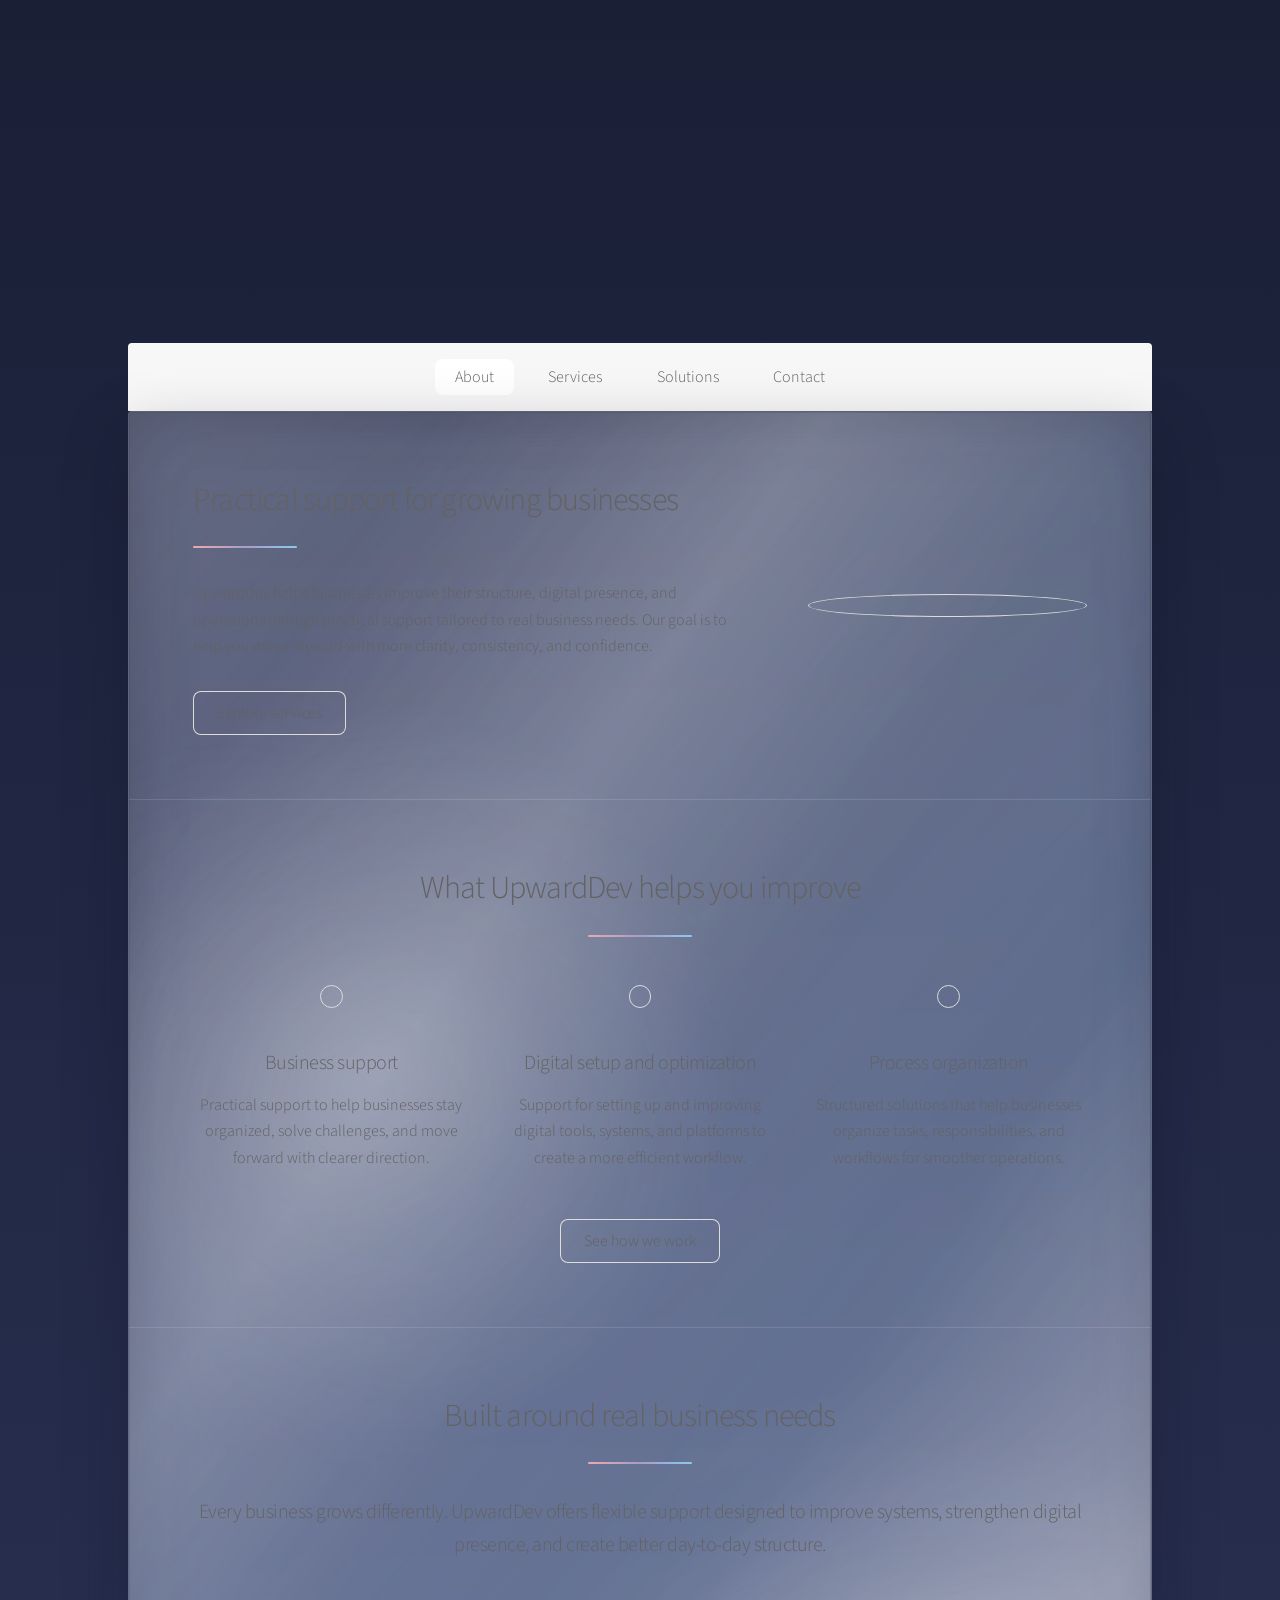
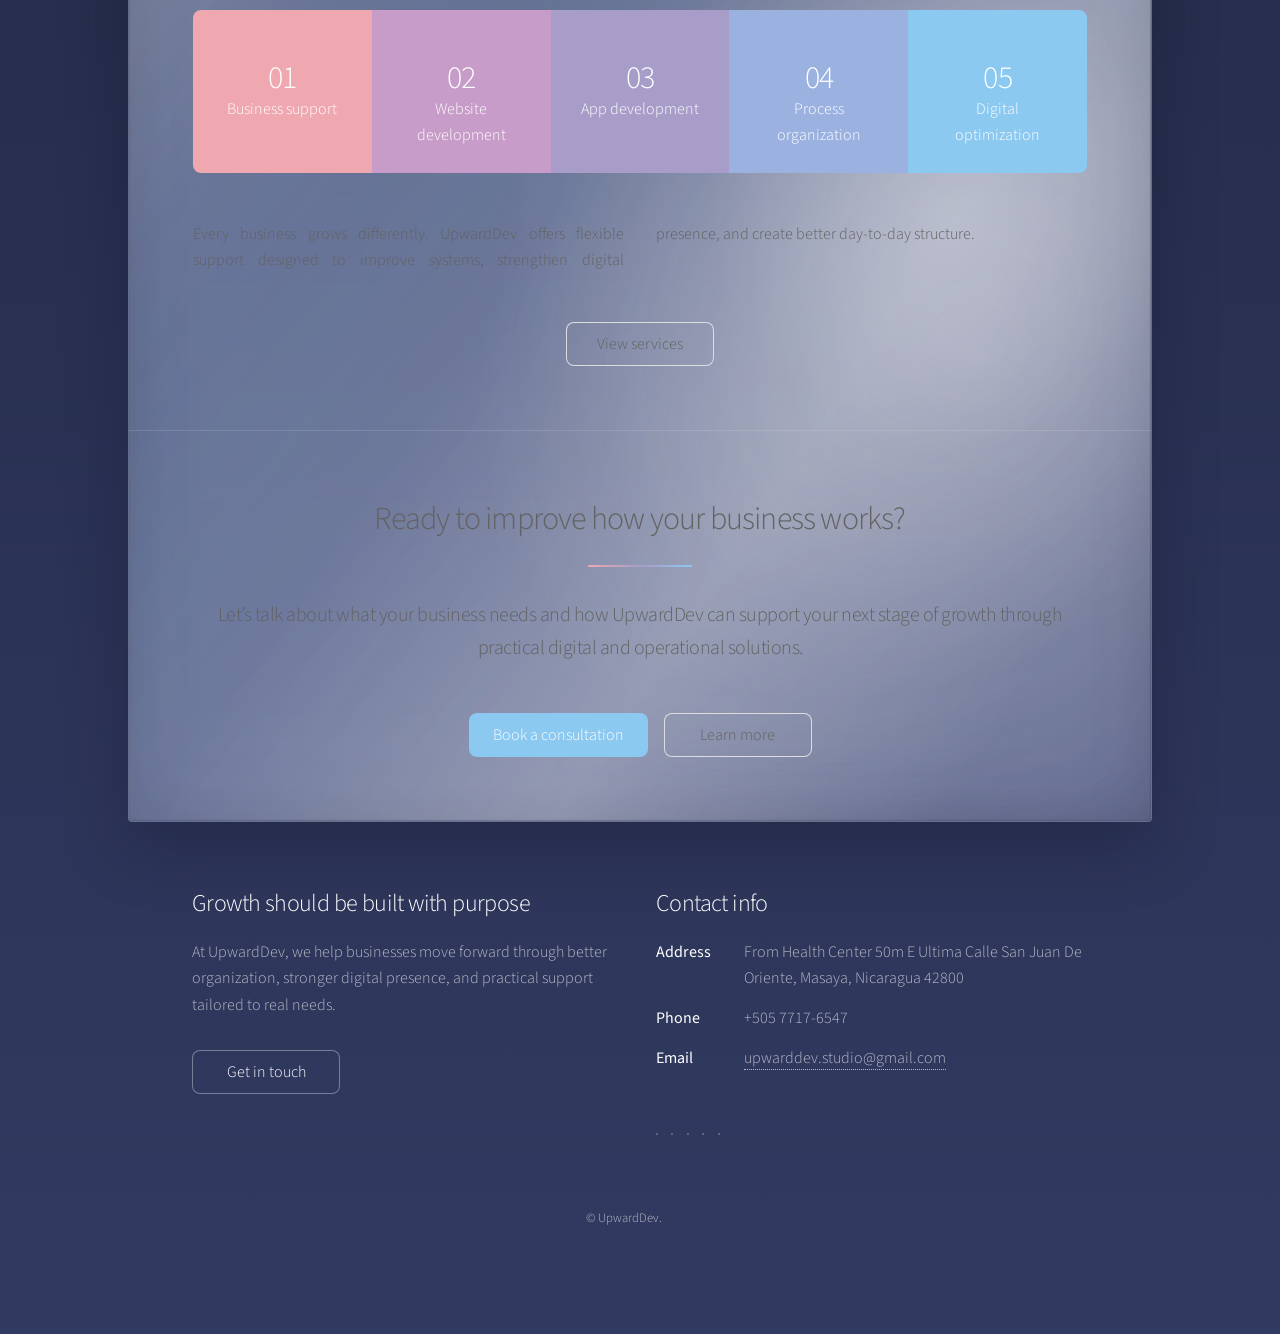
==== index.html @ f1533370 "Text content box" ====
<!DOCTYPE HTML>
<!--
	Stellar by HTML5 UP
	html5up.net | @ajlkn
	Free for personal and commercial use under the CCA 3.0 license (html5up.net/license)
-->
<html>
	<head>
		<title>UpwardDev</title>
		<meta charset="utf-8" />
		<meta name="viewport" content="width=device-width, initial-scale=1, user-scalable=no" />
		<link rel="preconnect" href="https://fonts.googleapis.com" />
		<link rel="preconnect" href="https://fonts.gstatic.com" crossorigin />
		<link href="https://fonts.googleapis.com/css2?family=Montserrat:wght@400;700&display=swap" rel="stylesheet" />
		<link rel="stylesheet" href="assets/css/main.css" />
		<noscript><link rel="stylesheet" href="assets/css/noscript.css" /></noscript>
	</head>
	<body class="is-preload">

		<!-- Wrapper -->
			<div id="wrapper">

				<!-- Header -->
					<header id="header" class="alt">
						<span class="logo"><img src="images/UpwardDev SVG.svg" alt="UpwardDev" /></span>
						<h1>UpwardDev</h1>
						<p>The way a business grows matters just as much as the growth itself</p>
					</header>

				<!-- Nav -->
					<nav id="nav">
						<ul>
							<li><a href="#intro" class="active">About</a></li>
							<li><a href="#first">Services</a></li>
							<li><a href="#second">Solutions</a></li>
							<li><a href="#cta">Contact</a></li>
						</ul>
					</nav>

				<!-- Main -->
					<div id="main">

						<!-- Introduction -->
							<section id="intro" class="main">
								<div class="spotlight">
									<div class="content">
										<header class="major">
											<h2>Practical support for growing businesses</h2>
										</header>
										<p>UpwardDev helps businesses improve their structure, digital presence, and operations through practical support tailored to real business needs. Our goal is to help you move forward with more clarity, consistency, and confidence.</p>
										<ul class="actions">
											<li><a href="generic.html" class="button">Explore services</a></li>
										</ul>
									</div>
									<span class="image"><img src="images/pic01.jpg" alt="" /></span>
								</div>
							</section>

						<!-- First Section -->
							<section id="first" class="main special">
								<header class="major">
									<h2>What UpwardDev helps you improve</h2>
								</header>
								<ul class="features">
									<li>
										<span class="icon solid major style1 fa-code"></span>
										<h3>Business support</h3>
										<p>Practical support to help businesses stay organized, solve challenges, and move forward with clearer direction.</p>
									</li>
									<li>
										<span class="icon major style3 fa-copy"></span>
										<h3>Digital setup and optimization</h3>
										<p>Support for setting up and improving digital tools, systems, and platforms to create a more efficient workflow.</p>
									</li>
									<li>
										<span class="icon major style5 fa-gem"></span>
										<h3>Process organization</h3>
										<p>Structured solutions that help businesses organize tasks, responsibilities, and workflows for smoother operations.</p>
									</li>
								</ul>
								<footer class="major">
									<ul class="actions special">
										<li><a href="generic.html" class="button">See how we work</a></li>
									</ul>
								</footer>
							</section>

						<!-- Second Section -->
							<section id="second" class="main special">
								<header class="major">
									<h2>Built around real business needs</h2>
									<p>Every business grows differently. UpwardDev offers flexible support designed to improve systems, strengthen digital presence, and create better day-to-day structure.</p>
								</header>
								<ul class="statistics">
									<li class="style1">
										<span class="icon solid fa-code-branch"></span>
										<strong>01</strong> Business support
									</li>
									<li class="style2">
										<span class="icon fa-folder-open"></span>
										<strong>02</strong> Website development
									</li>
									<li class="style3">
										<span class="icon solid fa-signal"></span>
										<strong>03</strong> App development
									</li>
									<li class="style4">
										<span class="icon solid fa-laptop"></span>
										<strong>04</strong> Process organization
									</li>
									<li class="style5">
										<span class="icon fa-gem"></span>
										<strong>05</strong> Digital optimization
									</li>
								</ul>
								<p class="content">Every business grows differently. UpwardDev offers flexible support designed to improve systems, strengthen digital presence, and create better day-to-day structure.</p>
								<footer class="major">
									<ul class="actions special">
										<li><a href="generic.html" class="button">View services</a></li>
									</ul>
								</footer>
							</section>

						<!-- Get Started -->
							<section id="cta" class="main special">
								<header class="major">
									<h2>Ready to improve how your business works?</h2>
									<p>Let&rsquo;s talk about what your business needs and how UpwardDev can support your next stage of growth through practical digital and operational solutions.</p>
								</header>
								<footer class="major">
									<ul class="actions special">
										<li><a href="generic.html" class="button primary">Book a consultation</a></li>
										<li><a href="generic.html" class="button">Learn more</a></li>
									</ul>
								</footer>
							</section>

					</div>

				<!-- Footer -->
					<footer id="footer">
						<section>
							<h2>Growth should be built with purpose</h2>
							<p>At UpwardDev, we help businesses move forward through better organization, stronger digital presence, and practical support tailored to real needs.</p>
							<ul class="actions">
								<li><a href="generic.html" class="button">Get in touch</a></li>
							</ul>
						</section>
						<section>
							<h2>Contact info</h2>
							<dl class="alt">
								<dt>Address</dt>
								<dd>From Health Center 50m E Ultima Calle San Juan De Oriente, Masaya, Nicaragua 42800</dd>
								<dt>Phone</dt>
								<dd>+505 7717-6547</dd>
								<dt>Email</dt>
								<dd><a href="mailto:upwarddev.studio@gmail.com">upwarddev.studio@gmail.com</a></dd>
							</dl>
							<ul class="icons">
								<li><a href="#" class="icon brands fa-twitter alt"><span class="label">Twitter</span></a></li>
								<li><a href="https://www.facebook.com/profile.php?id=61580762204802" class="icon brands fa-facebook-f alt"><span class="label">Facebook</span></a></li>
								<li><a href="#" class="icon brands fa-instagram alt"><span class="label">Instagram</span></a></li>
								<li><a href="#" class="icon brands fa-github alt"><span class="label">GitHub</span></a></li>
								<li><a href="#" class="icon brands fa-dribbble alt"><span class="label">Dribbble</span></a></li>
							</ul>
						</section>
						<p class="copyright">&copy; UpwardDev.</p>
					</footer>

			</div>

		<!-- Scripts -->
			<script src="assets/js/jquery.min.js"></script>
			<script src="assets/js/jquery.scrollex.min.js"></script>
			<script src="assets/js/jquery.scrolly.min.js"></script>
			<script src="assets/js/browser.min.js"></script>
			<script src="assets/js/breakpoints.min.js"></script>
			<script src="assets/js/util.js"></script>
			<script src="assets/js/main.js"></script>

	</body>
</html>
---- assets/css/main.css ----
@import url(fontawesome-all.min.css);
@import 'https://fonts.googleapis.com/css?family=Source+Sans+Pro:300,400';

/*
	Stellar by HTML5 UP
	html5up.net | @ajlkn
	Free for personal and commercial use under the CCA 3.0 license (html5up.net/license)
*/

html, body, div, span, applet, object,
iframe, h1, h2, h3, h4, h5, h6, p, blockquote,
pre, a, abbr, acronym, address, big, cite,
code, del, dfn, em, img, ins, kbd, q, s, samp,
small, strike, strong, sub, sup, tt, var, b,
u, i, center, dl, dt, dd, ol, ul, li, fieldset,
form, label, legend, table, caption, tbody,
tfoot, thead, tr, th, td, article, aside,
canvas, details, embed, figure, figcaption,
footer, header, hgroup, menu, nav, output, ruby,
section, summary, time, mark, audio, video {
	margin: 0;
	padding: 0;
	border: 0;
	font-size: 100%;
	font: inherit;
	vertical-align: baseline;}

article, aside, details, figcaption, figure,
footer, header, hgroup, menu, nav, section {
	display: block;}

body {
	line-height: 1;
}

ol, ul {
	list-style: none;
}

blockquote, q {
	quotes: none;
}

	blockquote:before, blockquote:after, q:before, q:after {
		content: '';
		content: none;
	}

table {
	border-collapse: collapse;
	border-spacing: 0;
}

body {
	-webkit-text-size-adjust: none;
}

mark {
	background-color: transparent;
	color: inherit;
}

input::-moz-focus-inner {
	border: 0;
	padding: 0;
}

input, select, textarea {
	-moz-appearance: none;
	-webkit-appearance: none;
	-ms-appearance: none;
	appearance: none;
}

/* Basic */

	@-ms-viewport {
		width: device-width;
	}

	body {
		-ms-overflow-style: scrollbar;
	}

	@media screen and (max-width: 480px) {

		html, body {
			min-width: 320px;
		}

	}

	html {
		box-sizing: border-box;
	}

	*, *:before, *:after {
		box-sizing: inherit;
	}

	body {
		background-color: #1A1F36;
		background-image: url("images/overlay.png"), -moz-linear-gradient(180deg, #1A1F36 0%, #313a61 100%);
		background-image: url("images/overlay.png"), -webkit-linear-gradient(180deg, #1A1F36 0%, #313a61 100%);
		background-image: url("images/overlay.png"), -ms-linear-gradient(180deg, #1A1F36 0%, #313a61 100%);
		background-image: url("images/overlay.png"), linear-gradient(180deg, #1A1F36 0%, #313a61 100%);
	}

		body.is-preload *, body.is-preload *:before, body.is-preload *:after {
			-moz-animation: none !important;
			-webkit-animation: none !important;
			-ms-animation: none !important;
			animation: none !important;
			-moz-transition: none !important;
			-webkit-transition: none !important;
			-ms-transition: none !important;
			transition: none !important;
		}

/* Type */

	body {
		background-color: #1A1F36;
		color: rgba(255, 255, 255, 0.65);
	}

	body, input, select, textarea {
		font-family: "Source Sans Pro", Helvetica, sans-serif;
		font-size: 17pt;
		font-weight: 300;
		line-height: 1.65;
	}

		@media screen and (max-width: 1680px) {

			body, input, select, textarea {
				font-size: 14pt;
			}

		}

		@media screen and (max-width: 1280px) {

			body, input, select, textarea {
				font-size: 12pt;
			}

		}

		@media screen and (max-width: 360px) {

			body, input, select, textarea {
				font-size: 11pt;
			}

		}

	a {
		-moz-transition: color 0.2s ease, border-bottom 0.2s ease;
		-webkit-transition: color 0.2s ease, border-bottom 0.2s ease;
		-ms-transition: color 0.2s ease, border-bottom 0.2s ease;
		transition: color 0.2s ease, border-bottom 0.2s ease;
		text-decoration: none;
		border-bottom: dotted 1px;
		color: inherit;
	}

		a:hover {
			border-bottom-color: transparent;
		}

	strong, b {
		font-weight: 400;
	}

	em, i {
		font-style: italic;
	}

	p {
		margin: 0 0 2em 0;
	}

		p.content {
			-moz-columns: 20em 2;
			-webkit-columns: 20em 2;
			-ms-columns: 20em 2;
			columns: 20em 2;
			-moz-column-gap: 2em;
			-webkit-column-gap: 2em;
			-ms-column-gap: 2em;
			column-gap: 2em;
			text-align: justify;
		}

	h1, h2, h3, h4, h5, h6 {
		font-weight: 300;
		line-height: 1.5;
		margin: 0 0 0.7em 0;
		letter-spacing: -0.025em;
	}

		h1 a, h2 a, h3 a, h4 a, h5 a, h6 a {
			color: inherit;
			text-decoration: none;
		}

	h1 {
		font-size: 2.5em;
		line-height: 1.2;
	}

	h2 {
		font-size: 1.5em;
	}

	h3 {
		font-size: 1.25em;
	}

	h4 {
		font-size: 1.1em;
	}

	h5 {
		font-size: 0.9em;
	}

	h6 {
		font-size: 0.7em;
	}

	@media screen and (max-width: 736px) {

		h1 {
			font-size: 2em;
		}

	}

	sub {
		font-size: 0.8em;
		position: relative;
		top: 0.5em;
	}

	sup {
		font-size: 0.8em;
		position: relative;
		top: -0.5em;
	}

	blockquote {
		border-left: solid 4px;
		font-style: italic;
		margin: 0 0 2em 0;
		padding: 0.5em 0 0.5em 2em;
	}

	code {
		border-radius: 8px;
		border: solid 1px;
		font-family: "Courier New", monospace;
		font-size: 0.9em;
		margin: 0 0.25em;
		padding: 0.25em 0.65em;
	}

	pre {
		-webkit-overflow-scrolling: touch;
		font-family: "Courier New", monospace;
		font-size: 0.9em;
		margin: 0 0 2em 0;
	}

		pre code {
			display: block;
			line-height: 1.75;
			padding: 1em 1.5em;
			overflow-x: auto;
		}

	hr {
		border: 0;
		border-bottom: solid 1px;
		margin: 2em 0;
	}

		hr.major {
			margin: 3em 0;
		}

	.align-left {
		text-align: left;
	}

	.align-center {
		text-align: center;
	}

	.align-right {
		text-align: right;
	}

	input, select, textarea {
		color: #ffffff;
	}

	a:hover {
		color: #ffffff;
	}

	strong, b {
		color: #ffffff;
	}

	h1, h2, h3, h4, h5, h6 {
		color: #ffffff;
	}

	blockquote {
		border-left-color: rgba(255, 255, 255, 0.35);
	}

	code {
		background: rgba(255, 255, 255, 0.075);
		border-color: rgba(255, 255, 255, 0.35);
	}

	hr {
		border-bottom-color: rgba(255, 255, 255, 0.35);
	}

/* Row */

	.row {
		display: flex;
		flex-wrap: wrap;
		box-sizing: border-box;
		align-items: stretch;
	}

		.row > * {
			box-sizing: border-box;
		}

		.row.gtr-uniform > * > :last-child {
			margin-bottom: 0;
		}

		.row.aln-left {
			justify-content: flex-start;
		}

		.row.aln-center {
			justify-content: center;
		}

		.row.aln-right {
			justify-content: flex-end;
		}

		.row.aln-top {
			align-items: flex-start;
		}

		.row.aln-middle {
			align-items: center;
		}

		.row.aln-bottom {
			align-items: flex-end;
		}

		.row > .imp {
			order: -1;
		}

		.row > .col-1 {
			width: 8.33333%;
		}

		.row > .off-1 {
			margin-left: 8.33333%;
		}

		.row > .col-2 {
			width: 16.66667%;
		}

		.row > .off-2 {
			margin-left: 16.66667%;
		}

		.row > .col-3 {
			width: 25%;
		}

		.row > .off-3 {
			margin-left: 25%;
		}

		.row > .col-4 {
			width: 33.33333%;
		}

		.row > .off-4 {
			margin-left: 33.33333%;
		}

		.row > .col-5 {
			width: 41.66667%;
		}

		.row > .off-5 {
			margin-left: 41.66667%;
		}

		.row > .col-6 {
			width: 50%;
		}

		.row > .off-6 {
			margin-left: 50%;
		}

		.row > .col-7 {
			width: 58.33333%;
		}

		.row > .off-7 {
			margin-left: 58.33333%;
		}

		.row > .col-8 {
			width: 66.66667%;
		}

		.row > .off-8 {
			margin-left: 66.66667%;
		}

		.row > .col-9 {
			width: 75%;
		}

		.row > .off-9 {
			margin-left: 75%;
		}

		.row > .col-10 {
			width: 83.33333%;
		}

		.row > .off-10 {
			margin-left: 83.33333%;
		}

		.row > .col-11 {
			width: 91.66667%;
		}

		.row > .off-11 {
			margin-left: 91.66667%;
		}

		.row > .col-12 {
			width: 100%;
		}

		.row > .off-12 {
			margin-left: 100%;
		}

		.row.gtr-0 {
			margin-top: 0;
			margin-left: 0em;
		}

			.row.gtr-0 > * {
				padding: 0 0 0 0em;
			}

			.row.gtr-0.gtr-uniform {
				margin-top: 0em;
			}

				.row.gtr-0.gtr-uniform > * {
					padding-top: 0em;
				}

		.row.gtr-25 {
			margin-top: 0;
			margin-left: -0.375em;
		}

			.row.gtr-25 > * {
				padding: 0 0 0 0.375em;
			}

			.row.gtr-25.gtr-uniform {
				margin-top: -0.375em;
			}

				.row.gtr-25.gtr-uniform > * {
					padding-top: 0.375em;
				}

		.row.gtr-50 {
			margin-top: 0;
			margin-left: -0.75em;
		}

			.row.gtr-50 > * {
				padding: 0 0 0 0.75em;
			}

			.row.gtr-50.gtr-uniform {
				margin-top: -0.75em;
			}

				.row.gtr-50.gtr-uniform > * {
					padding-top: 0.75em;
				}

		.row {
			margin-top: 0;
			margin-left: -1.5em;
		}

			.row > * {
				padding: 0 0 0 1.5em;
			}

			.row.gtr-uniform {
				margin-top: -1.5em;
			}

				.row.gtr-uniform > * {
					padding-top: 1.5em;
				}

		.row.gtr-150 {
			margin-top: 0;
			margin-left: -2.25em;
		}

			.row.gtr-150 > * {
				padding: 0 0 0 2.25em;
			}

			.row.gtr-150.gtr-uniform {
				margin-top: -2.25em;
			}

				.row.gtr-150.gtr-uniform > * {
					padding-top: 2.25em;
				}

		.row.gtr-200 {
			margin-top: 0;
			margin-left: -3em;
		}

			.row.gtr-200 > * {
				padding: 0 0 0 3em;
			}

			.row.gtr-200.gtr-uniform {
				margin-top: -3em;
			}

				.row.gtr-200.gtr-uniform > * {
					padding-top: 3em;
				}

		@media screen and (max-width: 1680px) {

			.row {
				display: flex;
				flex-wrap: wrap;
				box-sizing: border-box;
				align-items: stretch;
			}

				.row > * {
					box-sizing: border-box;
				}

				.row.gtr-uniform > * > :last-child {
					margin-bottom: 0;
				}

				.row.aln-left {
					justify-content: flex-start;
				}

				.row.aln-center {
					justify-content: center;
				}

				.row.aln-right {
					justify-content: flex-end;
				}

				.row.aln-top {
					align-items: flex-start;
				}

				.row.aln-middle {
					align-items: center;
				}

				.row.aln-bottom {
					align-items: flex-end;
				}

				.row > .imp-xlarge {
					order: -1;
				}

				.row > .col-1-xlarge {
					width: 8.33333%;
				}

				.row > .off-1-xlarge {
					margin-left: 8.33333%;
				}

				.row > .col-2-xlarge {
					width: 16.66667%;
				}

				.row > .off-2-xlarge {
					margin-left: 16.66667%;
				}

				.row > .col-3-xlarge {
					width: 25%;
				}

				.row > .off-3-xlarge {
					margin-left: 25%;
				}

				.row > .col-4-xlarge {
					width: 33.33333%;
				}

				.row > .off-4-xlarge {
					margin-left: 33.33333%;
				}

				.row > .col-5-xlarge {
					width: 41.66667%;
				}

				.row > .off-5-xlarge {
					margin-left: 41.66667%;
				}

				.row > .col-6-xlarge {
					width: 50%;
				}

				.row > .off-6-xlarge {
					margin-left: 50%;
				}

				.row > .col-7-xlarge {
					width: 58.33333%;
				}

				.row > .off-7-xlarge {
					margin-left: 58.33333%;
				}

				.row > .col-8-xlarge {
					width: 66.66667%;
				}

				.row > .off-8-xlarge {
					margin-left: 66.66667%;
				}

				.row > .col-9-xlarge {
					width: 75%;
				}

				.row > .off-9-xlarge {
					margin-left: 75%;
				}

				.row > .col-10-xlarge {
					width: 83.33333%;
				}

				.row > .off-10-xlarge {
					margin-left: 83.33333%;
				}

				.row > .col-11-xlarge {
					width: 91.66667%;
				}

				.row > .off-11-xlarge {
					margin-left: 91.66667%;
				}

				.row > .col-12-xlarge {
					width: 100%;
				}

				.row > .off-12-xlarge {
					margin-left: 100%;
				}

				.row.gtr-0 {
					margin-top: 0;
					margin-left: 0em;
				}

					.row.gtr-0 > * {
						padding: 0 0 0 0em;
					}

					.row.gtr-0.gtr-uniform {
						margin-top: 0em;
					}

						.row.gtr-0.gtr-uniform > * {
							padding-top: 0em;
						}

				.row.gtr-25 {
					margin-top: 0;
					margin-left: -0.375em;
				}

					.row.gtr-25 > * {
						padding: 0 0 0 0.375em;
					}

					.row.gtr-25.gtr-uniform {
						margin-top: -0.375em;
					}

						.row.gtr-25.gtr-uniform > * {
							padding-top: 0.375em;
						}

				.row.gtr-50 {
					margin-top: 0;
					margin-left: -0.75em;
				}

					.row.gtr-50 > * {
						padding: 0 0 0 0.75em;
					}

					.row.gtr-50.gtr-uniform {
						margin-top: -0.75em;
					}

						.row.gtr-50.gtr-uniform > * {
							padding-top: 0.75em;
						}

				.row {
					margin-top: 0;
					margin-left: -1.5em;
				}

					.row > * {
						padding: 0 0 0 1.5em;
					}

					.row.gtr-uniform {
						margin-top: -1.5em;
					}

						.row.gtr-uniform > * {
							padding-top: 1.5em;
						}

				.row.gtr-150 {
					margin-top: 0;
					margin-left: -2.25em;
				}

					.row.gtr-150 > * {
						padding: 0 0 0 2.25em;
					}

					.row.gtr-150.gtr-uniform {
						margin-top: -2.25em;
					}

						.row.gtr-150.gtr-uniform > * {
							padding-top: 2.25em;
						}

				.row.gtr-200 {
					margin-top: 0;
					margin-left: -3em;
				}

					.row.gtr-200 > * {
						padding: 0 0 0 3em;
					}

					.row.gtr-200.gtr-uniform {
						margin-top: -3em;
					}

						.row.gtr-200.gtr-uniform > * {
							padding-top: 3em;
						}

		}

		@media screen and (max-width: 1280px) {

			.row {
				display: flex;
				flex-wrap: wrap;
				box-sizing: border-box;
				align-items: stretch;
			}

				.row > * {
					box-sizing: border-box;
				}

				.row.gtr-uniform > * > :last-child {
					margin-bottom: 0;
				}

				.row.aln-left {
					justify-content: flex-start;
				}

				.row.aln-center {
					justify-content: center;
				}

				.row.aln-right {
					justify-content: flex-end;
				}

				.row.aln-top {
					align-items: flex-start;
				}

				.row.aln-middle {
					align-items: center;
				}

				.row.aln-bottom {
					align-items: flex-end;
				}

				.row > .imp-large {
					order: -1;
				}

				.row > .col-1-large {
					width: 8.33333%;
				}

				.row > .off-1-large {
					margin-left: 8.33333%;
				}

				.row > .col-2-large {
					width: 16.66667%;
				}

				.row > .off-2-large {
					margin-left: 16.66667%;
				}

				.row > .col-3-large {
					width: 25%;
				}

				.row > .off-3-large {
					margin-left: 25%;
				}

				.row > .col-4-large {
					width: 33.33333%;
				}

				.row > .off-4-large {
					margin-left: 33.33333%;
				}

				.row > .col-5-large {
					width: 41.66667%;
				}

				.row > .off-5-large {
					margin-left: 41.66667%;
				}

				.row > .col-6-large {
					width: 50%;
				}

				.row > .off-6-large {
					margin-left: 50%;
				}

				.row > .col-7-large {
					width: 58.33333%;
				}

				.row > .off-7-large {
					margin-left: 58.33333%;
				}

				.row > .col-8-large {
					width: 66.66667%;
				}

				.row > .off-8-large {
					margin-left: 66.66667%;
				}

				.row > .col-9-large {
					width: 75%;
				}

				.row > .off-9-large {
					margin-left: 75%;
				}

				.row > .col-10-large {
					width: 83.33333%;
				}

				.row > .off-10-large {
					margin-left: 83.33333%;
				}

				.row > .col-11-large {
					width: 91.66667%;
				}

				.row > .off-11-large {
					margin-left: 91.66667%;
				}

				.row > .col-12-large {
					width: 100%;
				}

				.row > .off-12-large {
					margin-left: 100%;
				}

				.row.gtr-0 {
					margin-top: 0;
					margin-left: 0em;
				}

					.row.gtr-0 > * {
						padding: 0 0 0 0em;
					}

					.row.gtr-0.gtr-uniform {
						margin-top: 0em;
					}

						.row.gtr-0.gtr-uniform > * {
							padding-top: 0em;
						}

				.row.gtr-25 {
					margin-top: 0;
					margin-left: -0.375em;
				}

					.row.gtr-25 > * {
						padding: 0 0 0 0.375em;
					}

					.row.gtr-25.gtr-uniform {
						margin-top: -0.375em;
					}

						.row.gtr-25.gtr-uniform > * {
							padding-top: 0.375em;
						}

				.row.gtr-50 {
					margin-top: 0;
					margin-left: -0.75em;
				}

					.row.gtr-50 > * {
						padding: 0 0 0 0.75em;
					}

					.row.gtr-50.gtr-uniform {
						margin-top: -0.75em;
					}

						.row.gtr-50.gtr-uniform > * {
							padding-top: 0.75em;
						}

				.row {
					margin-top: 0;
					margin-left: -1.5em;
				}

					.row > * {
						padding: 0 0 0 1.5em;
					}

					.row.gtr-uniform {
						margin-top: -1.5em;
					}

						.row.gtr-uniform > * {
							padding-top: 1.5em;
						}

				.row.gtr-150 {
					margin-top: 0;
					margin-left: -2.25em;
				}

					.row.gtr-150 > * {
						padding: 0 0 0 2.25em;
					}

					.row.gtr-150.gtr-uniform {
						margin-top: -2.25em;
					}

						.row.gtr-150.gtr-uniform > * {
							padding-top: 2.25em;
						}

				.row.gtr-200 {
					margin-top: 0;
					margin-left: -3em;
				}

					.row.gtr-200 > * {
						padding: 0 0 0 3em;
					}

					.row.gtr-200.gtr-uniform {
						margin-top: -3em;
					}

						.row.gtr-200.gtr-uniform > * {
							padding-top: 3em;
						}

		}

		@media screen and (max-width: 980px) {

			.row {
				display: flex;
				flex-wrap: wrap;
				box-sizing: border-box;
				align-items: stretch;
			}

				.row > * {
					box-sizing: border-box;
				}

				.row.gtr-uniform > * > :last-child {
					margin-bottom: 0;
				}

				.row.aln-left {
					justify-content: flex-start;
				}

				.row.aln-center {
					justify-content: center;
				}

				.row.aln-right {
					justify-content: flex-end;
				}

				.row.aln-top {
					align-items: flex-start;
				}

				.row.aln-middle {
					align-items: center;
				}

				.row.aln-bottom {
					align-items: flex-end;
				}

				.row > .imp-medium {
					order: -1;
				}

				.row > .col-1-medium {
					width: 8.33333%;
				}

				.row > .off-1-medium {
					margin-left: 8.33333%;
				}

				.row > .col-2-medium {
					width: 16.66667%;
				}

				.row > .off-2-medium {
					margin-left: 16.66667%;
				}

				.row > .col-3-medium {
					width: 25%;
				}

				.row > .off-3-medium {
					margin-left: 25%;
				}

				.row > .col-4-medium {
					width: 33.33333%;
				}

				.row > .off-4-medium {
					margin-left: 33.33333%;
				}

				.row > .col-5-medium {
					width: 41.66667%;
				}

				.row > .off-5-medium {
					margin-left: 41.66667%;
				}

				.row > .col-6-medium {
					width: 50%;
				}

				.row > .off-6-medium {
					margin-left: 50%;
				}

				.row > .col-7-medium {
					width: 58.33333%;
				}

				.row > .off-7-medium {
					margin-left: 58.33333%;
				}

				.row > .col-8-medium {
					width: 66.66667%;
				}

				.row > .off-8-medium {
					margin-left: 66.66667%;
				}

				.row > .col-9-medium {
					width: 75%;
				}

				.row > .off-9-medium {
					margin-left: 75%;
				}

				.row > .col-10-medium {
					width: 83.33333%;
				}

				.row > .off-10-medium {
					margin-left: 83.33333%;
				}

				.row > .col-11-medium {
					width: 91.66667%;
				}

				.row > .off-11-medium {
					margin-left: 91.66667%;
				}

				.row > .col-12-medium {
					width: 100%;
				}

				.row > .off-12-medium {
					margin-left: 100%;
				}

				.row.gtr-0 {
					margin-top: 0;
					margin-left: 0em;
				}

					.row.gtr-0 > * {
						padding: 0 0 0 0em;
					}

					.row.gtr-0.gtr-uniform {
						margin-top: 0em;
					}

						.row.gtr-0.gtr-uniform > * {
							padding-top: 0em;
						}

				.row.gtr-25 {
					margin-top: 0;
					margin-left: -0.375em;
				}

					.row.gtr-25 > * {
						padding: 0 0 0 0.375em;
					}

					.row.gtr-25.gtr-uniform {
						margin-top: -0.375em;
					}

						.row.gtr-25.gtr-uniform > * {
							padding-top: 0.375em;
						}

				.row.gtr-50 {
					margin-top: 0;
					margin-left: -0.75em;
				}

					.row.gtr-50 > * {
						padding: 0 0 0 0.75em;
					}

					.row.gtr-50.gtr-uniform {
						margin-top: -0.75em;
					}

						.row.gtr-50.gtr-uniform > * {
							padding-top: 0.75em;
						}

				.row {
					margin-top: 0;
					margin-left: -1.5em;
				}

					.row > * {
						padding: 0 0 0 1.5em;
					}

					.row.gtr-uniform {
						margin-top: -1.5em;
					}

						.row.gtr-uniform > * {
							padding-top: 1.5em;
						}

				.row.gtr-150 {
					margin-top: 0;
					margin-left: -2.25em;
				}

					.row.gtr-150 > * {
						padding: 0 0 0 2.25em;
					}

					.row.gtr-150.gtr-uniform {
						margin-top: -2.25em;
					}

						.row.gtr-150.gtr-uniform > * {
							padding-top: 2.25em;
						}

				.row.gtr-200 {
					margin-top: 0;
					margin-left: -3em;
				}

					.row.gtr-200 > * {
						padding: 0 0 0 3em;
					}

					.row.gtr-200.gtr-uniform {
						margin-top: -3em;
					}

						.row.gtr-200.gtr-uniform > * {
							padding-top: 3em;
						}

		}

		@media screen and (max-width: 736px) {

			.row {
				display: flex;
				flex-wrap: wrap;
				box-sizing: border-box;
				align-items: stretch;
			}

				.row > * {
					box-sizing: border-box;
				}

				.row.gtr-uniform > * > :last-child {
					margin-bottom: 0;
				}

				.row.aln-left {
					justify-content: flex-start;
				}

				.row.aln-center {
					justify-content: center;
				}

				.row.aln-right {
					justify-content: flex-end;
				}

				.row.aln-top {
					align-items: flex-start;
				}

				.row.aln-middle {
					align-items: center;
				}

				.row.aln-bottom {
					align-items: flex-end;
				}

				.row > .imp-small {
					order: -1;
				}

				.row > .col-1-small {
					width: 8.33333%;
				}

				.row > .off-1-small {
					margin-left: 8.33333%;
				}

				.row > .col-2-small {
					width: 16.66667%;
				}

				.row > .off-2-small {
					margin-left: 16.66667%;
				}

				.row > .col-3-small {
					width: 25%;
				}

				.row > .off-3-small {
					margin-left: 25%;
				}

				.row > .col-4-small {
					width: 33.33333%;
				}

				.row > .off-4-small {
					margin-left: 33.33333%;
				}

				.row > .col-5-small {
					width: 41.66667%;
				}

				.row > .off-5-small {
					margin-left: 41.66667%;
				}

				.row > .col-6-small {
					width: 50%;
				}

				.row > .off-6-small {
					margin-left: 50%;
				}

				.row > .col-7-small {
					width: 58.33333%;
				}

				.row > .off-7-small {
					margin-left: 58.33333%;
				}

				.row > .col-8-small {
					width: 66.66667%;
				}

				.row > .off-8-small {
					margin-left: 66.66667%;
				}

				.row > .col-9-small {
					width: 75%;
				}

				.row > .off-9-small {
					margin-left: 75%;
				}

				.row > .col-10-small {
					width: 83.33333%;
				}

				.row > .off-10-small {
					margin-left: 83.33333%;
				}

				.row > .col-11-small {
					width: 91.66667%;
				}

				.row > .off-11-small {
					margin-left: 91.66667%;
				}

				.row > .col-12-small {
					width: 100%;
				}

				.row > .off-12-small {
					margin-left: 100%;
				}

				.row.gtr-0 {
					margin-top: 0;
					margin-left: 0em;
				}

					.row.gtr-0 > * {
						padding: 0 0 0 0em;
					}

					.row.gtr-0.gtr-uniform {
						margin-top: 0em;
					}

						.row.gtr-0.gtr-uniform > * {
							padding-top: 0em;
						}

				.row.gtr-25 {
					margin-top: 0;
					margin-left: -0.25em;
				}

					.row.gtr-25 > * {
						padding: 0 0 0 0.25em;
					}

					.row.gtr-25.gtr-uniform {
						margin-top: -0.25em;
					}

						.row.gtr-25.gtr-uniform > * {
							padding-top: 0.25em;
						}

				.row.gtr-50 {
					margin-top: 0;
					margin-left: -0.5em;
				}

					.row.gtr-50 > * {
						padding: 0 0 0 0.5em;
					}

					.row.gtr-50.gtr-uniform {
						margin-top: -0.5em;
					}

						.row.gtr-50.gtr-uniform > * {
							padding-top: 0.5em;
						}

				.row {
					margin-top: 0;
					margin-left: -1em;
				}

					.row > * {
						padding: 0 0 0 1em;
					}

					.row.gtr-uniform {
						margin-top: -1em;
					}

						.row.gtr-uniform > * {
							padding-top: 1em;
						}

				.row.gtr-150 {
					margin-top: 0;
					margin-left: -1.5em;
				}

					.row.gtr-150 > * {
						padding: 0 0 0 1.5em;
					}

					.row.gtr-150.gtr-uniform {
						margin-top: -1.5em;
					}

						.row.gtr-150.gtr-uniform > * {
							padding-top: 1.5em;
						}

				.row.gtr-200 {
					margin-top: 0;
					margin-left: -2em;
				}

					.row.gtr-200 > * {
						padding: 0 0 0 2em;
					}

					.row.gtr-200.gtr-uniform {
						margin-top: -2em;
					}

						.row.gtr-200.gtr-uniform > * {
							padding-top: 2em;
						}

		}

		@media screen and (max-width: 480px) {

			.row {
				display: flex;
				flex-wrap: wrap;
				box-sizing: border-box;
				align-items: stretch;
			}

				.row > * {
					box-sizing: border-box;
				}

				.row.gtr-uniform > * > :last-child {
					margin-bottom: 0;
				}

				.row.aln-left {
					justify-content: flex-start;
				}

				.row.aln-center {
					justify-content: center;
				}

				.row.aln-right {
					justify-content: flex-end;
				}

				.row.aln-top {
					align-items: flex-start;
				}

				.row.aln-middle {
					align-items: center;
				}

				.row.aln-bottom {
					align-items: flex-end;
				}

				.row > .imp-xsmall {
					order: -1;
				}

				.row > .col-1-xsmall {
					width: 8.33333%;
				}

				.row > .off-1-xsmall {
					margin-left: 8.33333%;
				}

				.row > .col-2-xsmall {
					width: 16.66667%;
				}

				.row > .off-2-xsmall {
					margin-left: 16.66667%;
				}

				.row > .col-3-xsmall {
					width: 25%;
				}

				.row > .off-3-xsmall {
					margin-left: 25%;
				}

				.row > .col-4-xsmall {
					width: 33.33333%;
				}

				.row > .off-4-xsmall {
					margin-left: 33.33333%;
				}

				.row > .col-5-xsmall {
					width: 41.66667%;
				}

				.row > .off-5-xsmall {
					margin-left: 41.66667%;
				}

				.row > .col-6-xsmall {
					width: 50%;
				}

				.row > .off-6-xsmall {
					margin-left: 50%;
				}

				.row > .col-7-xsmall {
					width: 58.33333%;
				}

				.row > .off-7-xsmall {
					margin-left: 58.33333%;
				}

				.row > .col-8-xsmall {
					width: 66.66667%;
				}

				.row > .off-8-xsmall {
					margin-left: 66.66667%;
				}

				.row > .col-9-xsmall {
					width: 75%;
				}

				.row > .off-9-xsmall {
					margin-left: 75%;
				}

				.row > .col-10-xsmall {
					width: 83.33333%;
				}

				.row > .off-10-xsmall {
					margin-left: 83.33333%;
				}

				.row > .col-11-xsmall {
					width: 91.66667%;
				}

				.row > .off-11-xsmall {
					margin-left: 91.66667%;
				}

				.row > .col-12-xsmall {
					width: 100%;
				}

				.row > .off-12-xsmall {
					margin-left: 100%;
				}

				.row.gtr-0 {
					margin-top: 0;
					margin-left: 0em;
				}

					.row.gtr-0 > * {
						padding: 0 0 0 0em;
					}

					.row.gtr-0.gtr-uniform {
						margin-top: 0em;
					}

						.row.gtr-0.gtr-uniform > * {
							padding-top: 0em;
						}

				.row.gtr-25 {
					margin-top: 0;
					margin-left: -0.3125em;
				}

					.row.gtr-25 > * {
						padding: 0 0 0 0.3125em;
					}

					.row.gtr-25.gtr-uniform {
						margin-top: -0.3125em;
					}

						.row.gtr-25.gtr-uniform > * {
							padding-top: 0.3125em;
						}

				.row.gtr-50 {
					margin-top: 0;
					margin-left: -0.625em;
				}

					.row.gtr-50 > * {
						padding: 0 0 0 0.625em;
					}

					.row.gtr-50.gtr-uniform {
						margin-top: -0.625em;
					}

						.row.gtr-50.gtr-uniform > * {
							padding-top: 0.625em;
						}

				.row {
					margin-top: 0;
					margin-left: -1.25em;
				}

					.row > * {
						padding: 0 0 0 1.25em;
					}

					.row.gtr-uniform {
						margin-top: -1.25em;
					}

						.row.gtr-uniform > * {
							padding-top: 1.25em;
						}

				.row.gtr-150 {
					margin-top: 0;
					margin-left: -1.875em;
				}

					.row.gtr-150 > * {
						padding: 0 0 0 1.875em;
					}

					.row.gtr-150.gtr-uniform {
						margin-top: -1.875em;
					}

						.row.gtr-150.gtr-uniform > * {
							padding-top: 1.875em;
						}

				.row.gtr-200 {
					margin-top: 0;
					margin-left: -2.5em;
				}

					.row.gtr-200 > * {
						padding: 0 0 0 2.5em;
					}

					.row.gtr-200.gtr-uniform {
						margin-top: -2.5em;
					}

						.row.gtr-200.gtr-uniform > * {
							padding-top: 2.5em;
						}

		}

/* Box */

	.box {
		border-radius: 8px;
		border: solid;
		margin-bottom: 2em;
		padding: 1.5em;
	}

		.box > :last-child,
		.box > :last-child > :last-child,
		.box > :last-child > :last-child > :last-child {
			margin-bottom: 0;
		}

		.box.alt {
			border: 0;
			border-radius: 0;
			padding: 0;
		}

	.box {
		border-color: rgba(255, 255, 255, 0.35);
	}

/* Button */

	input[type="submit"],
	input[type="reset"],
	input[type="button"],
	button,
	.button {
		-moz-appearance: none;
		-webkit-appearance: none;
		-ms-appearance: none;
		appearance: none;
		-moz-transition: background-color 0.2s ease-in-out, color 0.2s ease-in-out;
		-webkit-transition: background-color 0.2s ease-in-out, color 0.2s ease-in-out;
		-ms-transition: background-color 0.2s ease-in-out, color 0.2s ease-in-out;
		transition: background-color 0.2s ease-in-out, color 0.2s ease-in-out;
		border-radius: 8px;
		border: 0;
		cursor: pointer;
		display: inline-block;
		font-weight: 300;
		height: 2.75em;
		line-height: 2.75em;
		min-width: 9.25em;
		padding: 0 1.5em;
		text-align: center;
		text-decoration: none;
		white-space: nowrap;
	}

		input[type="submit"].icon,
		input[type="reset"].icon,
		input[type="button"].icon,
		button.icon,
		.button.icon {
			padding-left: 1.35em;
		}

			input[type="submit"].icon:before,
			input[type="reset"].icon:before,
			input[type="button"].icon:before,
			button.icon:before,
			.button.icon:before {
				margin-right: 0.5em;
			}

		input[type="submit"].fit,
		input[type="reset"].fit,
		input[type="button"].fit,
		button.fit,
		.button.fit {
			width: 100%;
		}

		input[type="submit"].small,
		input[type="reset"].small,
		input[type="button"].small,
		button.small,
		.button.small {
			font-size: 0.8em;
		}

		input[type="submit"].large,
		input[type="reset"].large,
		input[type="button"].large,
		button.large,
		.button.large {
			font-size: 1.35em;
		}

		input[type="submit"].disabled, input[type="submit"]:disabled,
		input[type="reset"].disabled,
		input[type="reset"]:disabled,
		input[type="button"].disabled,
		input[type="button"]:disabled,
		button.disabled,
		button:disabled,
		.button.disabled,
		.button:disabled {
			pointer-events: none;
			opacity: 0.25;
		}

		@media screen and (max-width: 736px) {

			input[type="submit"],
			input[type="reset"],
			input[type="button"],
			button,
			.button {
				min-width: 0;
			}

		}

	input[type="submit"],
	input[type="reset"],
	input[type="button"],
	button,
	.button {
		background-color: transparent;
		box-shadow: inset 0 0 0 1px rgba(255, 255, 255, 0.35);
		color: #ffffff !important;
	}

		input[type="submit"]:hover,
		input[type="reset"]:hover,
		input[type="button"]:hover,
		button:hover,
		.button:hover {
			background-color: rgba(255, 255, 255, 0.075);
		}

		input[type="submit"]:active,
		input[type="reset"]:active,
		input[type="button"]:active,
		button:active,
		.button:active {
			background-color: rgba(255, 255, 255, 0.2);
		}

		input[type="submit"].icon:before,
		input[type="reset"].icon:before,
		input[type="button"].icon:before,
		button.icon:before,
		.button.icon:before {
			color: rgba(255, 255, 255, 0.5);
		}

		input[type="submit"].primary,
		input[type="reset"].primary,
		input[type="button"].primary,
		button.primary,
		.button.primary {
			background-color: #8cc9f0;
			color: #ffffff !important;
			box-shadow: none;
		}

			input[type="submit"].primary:hover,
			input[type="reset"].primary:hover,
			input[type="button"].primary:hover,
			button.primary:hover,
			.button.primary:hover {
				background-color: #9acff2;
			}

			input[type="submit"].primary:active,
			input[type="reset"].primary:active,
			input[type="button"].primary:active,
			button.primary:active,
			.button.primary:active {
				background-color: #7ec3ee;
			}

			input[type="submit"].primary.icon:before,
			input[type="reset"].primary.icon:before,
			input[type="button"].primary.icon:before,
			button.primary.icon:before,
			.button.primary.icon:before {
				color: #ffffff !important;
			}

/* Form */

	form {
		margin: 0 0 2em 0;
	}

	label {
		display: block;
		font-size: 0.9em;
		font-weight: 400;
		margin: 0 0 1em 0;
	}

	input[type="text"],
	input[type="password"],
	input[type="email"],
	select,
	textarea {
		-moz-appearance: none;
		-webkit-appearance: none;
		-ms-appearance: none;
		appearance: none;
		border-radius: 8px;
		border: solid 1px;
		color: inherit;
		display: block;
		outline: 0;
		padding: 0 1em;
		text-decoration: none;
		width: 100%;
	}

		input[type="text"]:invalid,
		input[type="password"]:invalid,
		input[type="email"]:invalid,
		select:invalid,
		textarea:invalid {
			box-shadow: none;
		}

	select {
		background-size: 1.25rem;
		background-repeat: no-repeat;
		background-position: calc(100% - 1rem) center;
		height: 2.75em;
		padding-right: 2.75em;
		text-overflow: ellipsis;
	}

		select:focus::-ms-value {
			background-color: transparent;
		}

		select::-ms-expand {
			display: none;
		}

	input[type="text"],
	input[type="password"],
	input[type="email"],
	select {
		height: 2.75em;
	}

	textarea {
		padding: 0.75em 1em;
	}

	input[type="checkbox"],
	input[type="radio"] {
		-moz-appearance: none;
		-webkit-appearance: none;
		-ms-appearance: none;
		appearance: none;
		display: block;
		float: left;
		margin-right: -2em;
		opacity: 0;
		width: 1em;
		z-index: -1;
	}

		input[type="checkbox"] + label,
		input[type="radio"] + label {
			text-decoration: none;
			cursor: pointer;
			display: inline-block;
			font-size: 1em;
			font-weight: 300;
			padding-left: 2.4em;
			padding-right: 0.75em;
			position: relative;
		}

			input[type="checkbox"] + label:before,
			input[type="radio"] + label:before {
				-moz-osx-font-smoothing: grayscale;
				-webkit-font-smoothing: antialiased;
				display: inline-block;
				font-style: normal;
				font-variant: normal;
				text-rendering: auto;
				line-height: 1;
				text-transform: none !important;
				font-family: 'Font Awesome 5 Free';
				font-weight: 900;
			}

			input[type="checkbox"] + label:before,
			input[type="radio"] + label:before {
				border-radius: 8px;
				border: solid 1px;
				content: '';
				display: inline-block;
				font-size: 0.8em;
				height: 2.0625em;
				left: 0;
				line-height: 2.0625em;
				position: absolute;
				text-align: center;
				top: 0;
				width: 2.0625em;
			}

		input[type="checkbox"]:checked + label:before,
		input[type="radio"]:checked + label:before {
			content: '\f00c';
		}

	input[type="checkbox"] + label:before {
		border-radius: 8px;
	}

	input[type="radio"] + label:before {
		border-radius: 100%;
	}

	::-webkit-input-placeholder {
		opacity: 1.0;
	}

	:-moz-placeholder {
		opacity: 1.0;
	}

	::-moz-placeholder {
		opacity: 1.0;
	}

	:-ms-input-placeholder {
		opacity: 1.0;
	}

	label {
		color: #ffffff;
	}

	input[type="text"],
	input[type="password"],
	input[type="email"],
	select,
	textarea {
		background-color: rgba(255, 255, 255, 0.075);
		border-color: rgba(255, 255, 255, 0.35);
	}

		input[type="text"]:focus,
		input[type="password"]:focus,
		input[type="email"]:focus,
		select:focus,
		textarea:focus {
			border-color: #8cc9f0;
			box-shadow: 0 0 0 1px #8cc9f0;
		}

	select {
		background-image: url("data:image/svg+xml;charset=utf8,%3Csvg xmlns='http://www.w3.org/2000/svg' width='40' height='40' preserveAspectRatio='none' viewBox='0 0 40 40'%3E%3Cpath d='M9.4,12.3l10.4,10.4l10.4-10.4c0.2-0.2,0.5-0.4,0.9-0.4c0.3,0,0.6,0.1,0.9,0.4l3.3,3.3c0.2,0.2,0.4,0.5,0.4,0.9 c0,0.4-0.1,0.6-0.4,0.9L20.7,31.9c-0.2,0.2-0.5,0.4-0.9,0.4c-0.3,0-0.6-0.1-0.9-0.4L4.3,17.3c-0.2-0.2-0.4-0.5-0.4-0.9 c0-0.4,0.1-0.6,0.4-0.9l3.3-3.3c0.2-0.2,0.5-0.4,0.9-0.4S9.1,12.1,9.4,12.3z' fill='rgba(255, 255, 255, 0.35)' /%3E%3C/svg%3E");
	}

		select option {
			color: #ffffff;
			background: #935d8c;
		}

	input[type="checkbox"] + label,
	input[type="radio"] + label {
		color: rgba(255, 255, 255, 0.65);
	}

		input[type="checkbox"] + label:before,
		input[type="radio"] + label:before {
			background: rgba(255, 255, 255, 0.075);
			border-color: rgba(255, 255, 255, 0.35);
		}

	input[type="checkbox"]:checked + label:before,
	input[type="radio"]:checked + label:before {
		background-color: #ffffff;
		border-color: #ffffff;
		color: #935d8c;
	}

	input[type="checkbox"]:focus + label:before,
	input[type="radio"]:focus + label:before {
		border-color: #8cc9f0;
		box-shadow: 0 0 0 1px #8cc9f0;
	}

	::-webkit-input-placeholder {
		color: rgba(255, 255, 255, 0.5) !important;
	}

	:-moz-placeholder {
		color: rgba(255, 255, 255, 0.5) !important;
	}

	::-moz-placeholder {
		color: rgba(255, 255, 255, 0.5) !important;
	}

	:-ms-input-placeholder {
		color: rgba(255, 255, 255, 0.5) !important;
	}

	.formerize-placeholder {
		color: rgba(255, 255, 255, 0.5) !important;
	}

/* Icon */

	.icon {
		text-decoration: none;
		-moz-transition: background-color 0.2s ease-in-out, color 0.2s ease-in-out;
		-webkit-transition: background-color 0.2s ease-in-out, color 0.2s ease-in-out;
		-ms-transition: background-color 0.2s ease-in-out, color 0.2s ease-in-out;
		transition: background-color 0.2s ease-in-out, color 0.2s ease-in-out;
		border-bottom: none;
		position: relative;
	}

		.icon:before {
			-moz-osx-font-smoothing: grayscale;
			-webkit-font-smoothing: antialiased;
			display: inline-block;
			font-style: normal;
			font-variant: normal;
			text-rendering: auto;
			line-height: 1;
			text-transform: none !important;
			font-family: 'Font Awesome 5 Free';
			font-weight: 400;
		}

		.icon > .label {
			display: none;
		}

		.icon:before {
			line-height: solid;
		}

		.icon.solid:before {
			font-weight: 900;
		}

		.icon.brands:before {
			font-family: 'Font Awesome 5 Brands';
		}

		.icon.major {
			border: solid 1px;
			display: inline-block;
			border-radius: 100%;
			padding: 0.65em;
			margin: 0 0 2em 0;
			cursor: default;
		}

			.icon.major:before {
				display: inline-block;
				font-size: 6.25rem;
				width: 2.25em;
				height: 2.25em;
				line-height: 2.2em;
				border-radius: 100%;
				border: solid 1px;
				text-align: center;
			}

		.icon.alt {
			display: inline-block;
			border: solid 1px;
			border-radius: 100%;
		}

			.icon.alt:before {
				display: block;
				font-size: 1.25em;
				width: 2em;
				height: 2em;
				text-align: center;
				line-height: 2em;
			}

		.icon.style1 {
			color: #efa8b0;
		}

		.icon.style2 {
			color: #c79cc8;
		}

		.icon.style3 {
			color: #a89cc8;
		}

		.icon.style4 {
			color: #9bb2e1;
		}

		.icon.style5 {
			color: #8cc9f0;
		}

		@media screen and (max-width: 1680px) {

			.icon.major:before {
				font-size: 5.5rem;
			}

		}

		@media screen and (max-width: 1280px) {

			.icon.major:before {
				font-size: 4.75rem;
			}

		}

		@media screen and (max-width: 736px) {

			.icon.major {
				margin: 0 0 1.5em 0;
				padding: 0.35em;
			}

				.icon.major:before {
					font-size: 3.5rem;
				}

		}

	.icon.major {
		border-color: rgba(255, 255, 255, 0.35);
	}

		.icon.major:before {
			border-color: rgba(255, 255, 255, 0.35);
		}

	.icon.alt {
		border-color: rgba(255, 255, 255, 0.35);
		color: #ffffff;
	}

		.icon.alt:hover {
			background-color: rgba(255, 255, 255, 0.075);
		}

		.icon.alt:active {
			background-color: rgba(255, 255, 255, 0.2);
		}

/* Image */

	.image {
		border-radius: 8px;
		border: 0;
		display: inline-block;
		position: relative;
	}

		.image img {
			border-radius: 8px;
			display: block;
		}

		.image.left, .image.right {
			max-width: 40%;
		}

			.image.left img, .image.right img {
				width: 100%;
			}

		.image.left {
			float: left;
			margin: 0 1.5em 1em 0;
			top: 0.25em;
		}

		.image.right {
			float: right;
			margin: 0 0 1em 1.5em;
			top: 0.25em;
		}

		.image.fit {
			display: block;
			margin: 0 0 2em 0;
			width: 100%;
		}

			.image.fit img {
				width: 100%;
			}

		.image.main {
			display: block;
			margin: 0 0 3em 0;
			width: 100%;
		}

			.image.main img {
				width: 100%;
			}

/* List */

	ol {
		list-style: decimal;
		margin: 0 0 2em 0;
		padding-left: 1.25em;
	}

		ol li {
			padding-left: 0.25em;
		}

	ul {
		list-style: disc;
		margin: 0 0 2em 0;
		padding-left: 1em;
	}

		ul li {
			padding-left: 0.5em;
		}

		ul.alt {
			list-style: none;
			padding-left: 0;
		}

			ul.alt li {
				border-top: solid 1px;
				padding: 0.5em 0;
			}

				ul.alt li:first-child {
					border-top: 0;
					padding-top: 0;
				}

	dl {
		margin: 0 0 2em 0;
	}

		dl dt {
			display: block;
			font-weight: 400;
			margin: 0 0 1em 0;
		}

		dl dd {
			margin-left: 2em;
		}

		dl.alt dt {
			display: block;
			width: 3em;
			margin: 0;
			clear: left;
			float: left;
		}

		dl.alt dd {
			margin: 0 0 0.85em 5.5em;
		}

		dl.alt:after {
			content: '';
			display: block;
			clear: both;
		}

	ul.alt li {
		border-top-color: rgba(255, 255, 255, 0.35);
	}

	dl dt {
		color: #ffffff;
	}

/* Actions */

	ul.actions {
		display: -moz-flex;
		display: -webkit-flex;
		display: -ms-flex;
		display: flex;
		cursor: default;
		list-style: none;
		margin-left: -1em;
		padding-left: 0;
	}

		ul.actions li {
			padding: 0 0 0 1em;
			vertical-align: middle;
		}

		ul.actions.special {
			-moz-justify-content: center;
			-webkit-justify-content: center;
			-ms-justify-content: center;
			justify-content: center;
			width: 100%;
			margin-left: 0;
		}

			ul.actions.special li:first-child {
				padding-left: 0;
			}

		ul.actions.stacked {
			-moz-flex-direction: column;
			-webkit-flex-direction: column;
			-ms-flex-direction: column;
			flex-direction: column;
			margin-left: 0;
		}

			ul.actions.stacked li {
				padding: 1.3em 0 0 0;
			}

				ul.actions.stacked li:first-child {
					padding-top: 0;
				}

		ul.actions.fit {
			width: calc(100% + 1em);
		}

			ul.actions.fit li {
				-moz-flex-grow: 1;
				-webkit-flex-grow: 1;
				-ms-flex-grow: 1;
				flex-grow: 1;
				-moz-flex-shrink: 1;
				-webkit-flex-shrink: 1;
				-ms-flex-shrink: 1;
				flex-shrink: 1;
				width: 100%;
			}

				ul.actions.fit li > * {
					width: 100%;
				}

			ul.actions.fit.stacked {
				width: 100%;
			}

		@media screen and (max-width: 480px) {

			ul.actions:not(.fixed) {
				-moz-flex-direction: column;
				-webkit-flex-direction: column;
				-ms-flex-direction: column;
				flex-direction: column;
				margin-left: 0;
				width: 100% !important;
			}

				ul.actions:not(.fixed) li {
					-moz-flex-grow: 1;
					-webkit-flex-grow: 1;
					-ms-flex-grow: 1;
					flex-grow: 1;
					-moz-flex-shrink: 1;
					-webkit-flex-shrink: 1;
					-ms-flex-shrink: 1;
					flex-shrink: 1;
					padding: 1em 0 0 0;
					text-align: center;
					width: 100%;
				}

					ul.actions:not(.fixed) li > * {
						width: 100%;
					}

					ul.actions:not(.fixed) li:first-child {
						padding-top: 0;
					}

					ul.actions:not(.fixed) li input[type="submit"],
					ul.actions:not(.fixed) li input[type="reset"],
					ul.actions:not(.fixed) li input[type="button"],
					ul.actions:not(.fixed) li button,
					ul.actions:not(.fixed) li .button {
						width: 100%;
					}

						ul.actions:not(.fixed) li input[type="submit"].icon:before,
						ul.actions:not(.fixed) li input[type="reset"].icon:before,
						ul.actions:not(.fixed) li input[type="button"].icon:before,
						ul.actions:not(.fixed) li button.icon:before,
						ul.actions:not(.fixed) li .button.icon:before {
							margin-left: -0.5rem;
						}

		}

/* Icons */

	ul.icons {
		cursor: default;
		list-style: none;
		padding-left: 0;
	}

		ul.icons li {
			display: inline-block;
			padding: 0 0.65em 0 0;
		}

			ul.icons li:last-child {
				padding-right: 0 !important;
			}

/* Section/Article */

	section.special, article.special {
		text-align: center;
	}

	header.major {
		margin-bottom: 3em;
	}

		header.major h2 {
			font-size: 2em;
		}

			header.major h2:after {
				display: block;
				content: '';
				width: 3.25em;
				height: 2px;
				margin: 0.7em 0 1em 0;
				border-radius: 2px;
			}

				section.special header.major h2:after, article.special header.major h2:after {
					margin-left: auto;
					margin-right: auto;
				}

		header.major p {
			font-size: 1.25em;
			letter-spacing: -0.025em;
		}

		header.major.special {
			text-align: center;
		}

			header.major.special h2:after {
				margin-left: auto;
				margin-right: auto;
			}

	footer.major {
		margin-top: 3em;
	}

	@media screen and (max-width: 736px) {

		header.major {
			margin-bottom: 0;
		}

			header.major h2 {
				font-size: 1.5em;
			}

			header.major p {
				font-size: 1em;
				letter-spacing: 0;
			}

				header.major p br {
					display: none;
				}

		footer.major {
			margin-top: 0;
		}

	}

	header.major h2:after {
		background-color: rgba(255, 255, 255, 0.35);
	}

/* Table */

	.table-wrapper {
		-webkit-overflow-scrolling: touch;
		overflow-x: auto;
	}

	table {
		margin: 0 0 2em 0;
		width: 100%;
	}

		table tbody tr {
			border: solid 1px;
			border-left: 0;
			border-right: 0;
		}

		table td {
			padding: 0.75em 0.75em;
		}

		table th {
			font-size: 0.9em;
			font-weight: 400;
			padding: 0 0.75em 0.75em 0.75em;
			text-align: left;
		}

		table thead {
			border-bottom: solid 2px;
		}

		table tfoot {
			border-top: solid 2px;
		}

		table.alt {
			border-collapse: separate;
		}

			table.alt tbody tr td {
				border: solid 1px;
				border-left-width: 0;
				border-top-width: 0;
			}

				table.alt tbody tr td:first-child {
					border-left-width: 1px;
				}

			table.alt tbody tr:first-child td {
				border-top-width: 1px;
			}

			table.alt thead {
				border-bottom: 0;
			}

			table.alt tfoot {
				border-top: 0;
			}

	table tbody tr {
		border-color: rgba(255, 255, 255, 0.35);
	}

		table tbody tr:nth-child(2n + 1) {
			background-color: rgba(255, 255, 255, 0.075);
		}

	table th {
		color: #ffffff;
	}

	table thead {
		border-bottom-color: rgba(255, 255, 255, 0.35);
	}

	table tfoot {
		border-top-color: rgba(255, 255, 255, 0.35);
	}

	table.alt tbody tr td {
		border-color: rgba(255, 255, 255, 0.35);
	}

/* Features */

	.features {
		display: -moz-flex;
		display: -webkit-flex;
		display: -ms-flex;
		display: flex;
		-moz-flex-wrap: wrap;
		-webkit-flex-wrap: wrap;
		-ms-flex-wrap: wrap;
		flex-wrap: wrap;
		-moz-justify-content: center;
		-webkit-justify-content: center;
		-ms-justify-content: center;
		justify-content: center;
		width: calc(100% + 2em);
		margin: 0 0 3em -2em;
		padding: 0;
		list-style: none;
	}

		.features li {
			width: calc(33.33333% - 2em);
			margin-left: 2em;
			margin-top: 3em;
			padding: 0;
		}

			.features li:nth-child(1), .features li:nth-child(2), .features li:nth-child(3) {
				margin-top: 0;
			}

			.features li > :last-child {
				margin-bottom: 0;
			}

		@media screen and (max-width: 980px) {

			.features li {
				width: calc(50% - 2em);
			}

				.features li:nth-child(3) {
					margin-top: 3em;
				}

		}

		@media screen and (max-width: 736px) {

			.features {
				width: 100%;
				margin: 0 0 2em 0;
			}

				.features li {
					width: 100%;
					margin-left: 0;
					margin-top: 2em;
				}

					.features li:nth-child(2), .features li:nth-child(3) {
						margin-top: 2em;
					}

		}

/* Statistics */

	.statistics {
		display: -moz-flex;
		display: -webkit-flex;
		display: -ms-flex;
		display: flex;
		width: 100%;
		margin: 0 0 3em 0;
		padding: 0;
		list-style: none;
		cursor: default;
	}

		.statistics li {
			-moz-flex: 1;
			-webkit-flex: 1;
			-ms-flex: 1;
			flex: 1;
			padding: 1.5em;
			color: #ffffff;
			text-align: center;
		}

			.statistics li.style1 {
				background-color: #efa8b0;
			}

			.statistics li.style2 {
				background-color: #c79cc8;
			}

			.statistics li.style3 {
				background-color: #a89cc8;
			}

			.statistics li.style4 {
				background-color: #9bb2e1;
			}

			.statistics li.style5 {
				background-color: #8cc9f0;
			}

			.statistics li strong, .statistics li b {
				display: block;
				font-size: 2em;
				line-height: 1.1;
				color: inherit !important;
				font-weight: 300;
				letter-spacing: -0.025em;
			}

			.statistics li:first-child {
				border-top-left-radius: 8px;
				border-bottom-left-radius: 8px;
			}

			.statistics li:last-child {
				border-top-right-radius: 8px;
				border-bottom-right-radius: 8px;
			}

			.statistics li .icon {
				display: inline-block;
			}

				.statistics li .icon:before {
					font-size: 2.75rem;
					line-height: 1.3;
				}

		@media screen and (max-width: 980px) {

			.statistics li strong, .statistics li b {
				font-size: 1.5em;
			}

		}

		@media screen and (max-width: 736px) {

			.statistics {
				display: block;
				width: 20em;
				max-width: 100%;
				margin: 0 auto 2em auto;
			}

				.statistics li:first-child {
					border-bottom-left-radius: 0;
					border-top-right-radius: 8px;
				}

				.statistics li:last-child {
					border-top-right-radius: 0;
					border-bottom-left-radius: 8px;
				}

				.statistics li .icon:before {
					font-size: 3.75rem;
				}

				.statistics li strong, .statistics li b {
					font-size: 2.5em;
				}

		}

/* Spotlight */

	.spotlight {
		display: -moz-flex;
		display: -webkit-flex;
		display: -ms-flex;
		display: flex;
		-moz-align-items: center;
		-webkit-align-items: center;
		-ms-align-items: center;
		align-items: center;
		margin: 0 0 2em 0;
	}

		.spotlight .content {
			-moz-flex: 1;
			-webkit-flex: 1;
			-ms-flex: 1;
			flex: 1;
		}

			.spotlight .content > :last-child {
				margin-bottom: 0;
			}

			.spotlight .content header.major {
				margin: 0 0 2em 0;
			}

		.spotlight .image {
			display: inline-block;
			margin-left: 4em;
			padding: 0.65em;
			border-radius: 100%;
			border: solid 1px;
		}

			.spotlight .image img {
				display: block;
				border-radius: 100%;
				width: 16em;
			}

		@media screen and (max-width: 980px) {

			.spotlight {
				-moz-flex-direction: column-reverse;
				-webkit-flex-direction: column-reverse;
				-ms-flex-direction: column-reverse;
				flex-direction: column-reverse;
				text-align: center;
			}

				.spotlight .content {
					-moz-flex: 0 1 auto;
					-webkit-flex: 0 1 auto;
					-ms-flex: 0 1 auto;
					flex: 0 1 auto;
					width: 100%;
				}

					.spotlight .content header.major h2:after {
						margin-left: auto;
						margin-right: auto;
					}

					.spotlight .content .actions {
						-moz-justify-content: center;
						-webkit-justify-content: center;
						-ms-justify-content: center;
						justify-content: center;
						width: calc(100% + 1em);
					}

				.spotlight .image {
					-moz-flex: 0 1 auto;
					-webkit-flex: 0 1 auto;
					-ms-flex: 0 1 auto;
					flex: 0 1 auto;
					margin-left: 0;
					margin-bottom: 2em;
				}

		}

		@media screen and (max-width: 736px) {

			.spotlight .image {
				padding: 0.35em;
			}

				.spotlight .image img {
					width: 12em;
				}

		}

	.spotlight .image {
		border-color: rgba(255, 255, 255, 0.35);
	}

/* Header */

	#header {
		padding: 5em 5em 1em 5em ;
		text-align: center;
	}

		#header h1 {
			margin: 0 0 0.25em 0;
		}

		#header p {
			font-size: 1.25em;
			letter-spacing: -0.025em;
		}

		#header.alt {
			padding: 7em 5em 4em 5em ;
		}

			#header.alt h1 {
				font-size: 3.25em;
			}

			#header.alt > * {
				-moz-transition: opacity 3s ease;
				-webkit-transition: opacity 3s ease;
				-ms-transition: opacity 3s ease;
				transition: opacity 3s ease;
				-moz-transition-delay: 0.5s;
				-webkit-transition-delay: 0.5s;
				-ms-transition-delay: 0.5s;
				transition-delay: 0.5s;
				opacity: 1;
			}

			#header.alt .logo {
				-moz-transition: opacity 1.25s ease, -moz-transform 0.5s ease;
				-webkit-transition: opacity 1.25s ease, -webkit-transform 0.5s ease;
				-ms-transition: opacity 1.25s ease, -ms-transform 0.5s ease;
				transition: opacity 1.25s ease, transform 0.5s ease;
				-moz-transition-delay: 0s;
				-webkit-transition-delay: 0s;
				-ms-transition-delay: 0s;
				transition-delay: 0s;
				display: block;
				margin: 0 0 1.5em 0;
			}

				#header.alt .logo img {
					display: block;
					margin: 0 auto;
					max-width: 15%;
				}

		@media screen and (max-width: 1280px) {

			#header {
				padding: 4em 4em 0.1em 4em ;
			}

				#header.alt {
					padding: 6em 4em 3em 4em ;
				}

		}

		@media screen and (max-width: 980px) {

			#header {
				padding: 4em 3em 0.1em 3em ;
			}

				#header.alt {
					padding: 5em 3em 2em 3em ;
				}

		}

		@media screen and (max-width: 736px) {

			#header {
				padding: 3em 2em 0.1em 2em ;
			}

				#header p {
					font-size: 1em;
					letter-spacing: 0;
				}

					#header p br {
						display: none;
					}

				#header.alt {
					padding: 4em 2em 1em 2em ;
				}

					#header.alt h1 {
						font-size: 2.5em;
					}

		}

		@media screen and (max-width: 480px) {

			#header {
				padding: 3em 1.5em 0.1em 1.5em ;
			}

				#header.alt {
					padding: 4em 1.5em 1em 1.5em ;
				}

		}

		@media screen and (max-width: 360px) {

			#header {
				padding: 2.5em 1em 0.1em 1em ;
			}

				#header.alt {
					padding: 3.5em 1em 0.5em 1em ;
				}

		}

		body.is-preload #header.alt > * {
			opacity: 0;
		}

		body.is-preload #header.alt .logo {
			-moz-transform: scale(0.8) rotate(-30deg);
			-webkit-transform: scale(0.8) rotate(-30deg);
			-ms-transform: scale(0.8) rotate(-30deg);
			transform: scale(0.8) rotate(-30deg);
		}

/* Nav */

	#nav {
		-moz-transition: background-color 0.2s ease, border-top-left-radius 0.2s ease, border-top-right-radius 0.2s ease, padding 0.2s ease;
		-webkit-transition: background-color 0.2s ease, border-top-left-radius 0.2s ease, border-top-right-radius 0.2s ease, padding 0.2s ease;
		-ms-transition: background-color 0.2s ease, border-top-left-radius 0.2s ease, border-top-right-radius 0.2s ease, padding 0.2s ease;
		transition: background-color 0.2s ease, border-top-left-radius 0.2s ease, border-top-right-radius 0.2s ease, padding 0.2s ease;
		background-color: #ffffff;
		color: #636363;
		position: absolute;
		width: 64em;
		max-width: calc(100% - 4em);
		padding: 1em;
		background-color: #f7f7f7;
		border-top-left-radius: 0.25em;
		border-top-right-radius: 0.25em;
		cursor: default;
		text-align: center;
	}

		#nav input, #nav select, #nav textarea {
			color: #636363;
		}

		#nav a:hover {
			color: #636363;
		}

		#nav strong, #nav b {
			color: #636363;
		}

		#nav h1, #nav h2, #nav h3, #nav h4, #nav h5, #nav h6 {
			color: #636363;
		}

		#nav blockquote {
			border-left-color: #dddddd;
		}

		#nav code {
			background: rgba(222, 222, 222, 0.25);
			border-color: #dddddd;
		}

		#nav hr {
			border-bottom-color: #dddddd;
		}

		#nav + #main {
			margin-top: 4.25em;
		}

		#nav ul {
			margin: 0;
			padding: 0;
			list-style: none;
		}

			#nav ul li {
				-moz-transition: margin 0.2s ease;
				-webkit-transition: margin 0.2s ease;
				-ms-transition: margin 0.2s ease;
				transition: margin 0.2s ease;
				display: inline-block;
				margin: 0 0.35em;
				padding: 0;
				vertical-align: middle;
			}

				#nav ul li a {
					-moz-transition: font-size 0.2s ease;
					-webkit-transition: font-size 0.2s ease;
					-ms-transition: font-size 0.2s ease;
					transition: font-size 0.2s ease;
					display: inline-block;
					height: 2.25em;
					line-height: 2.25em;
					padding: 0 1.25em;
					border: 0;
					border-radius: 8px;
					box-shadow: inset 0 0 0 1px transparent;
				}

					#nav ul li a:hover {
						background-color: rgba(222, 222, 222, 0.25);
					}

					#nav ul li a.active {
						background-color: #ffffff;
						box-shadow: none;
					}

		#nav.alt {
			position: fixed;
			top: 0;
			padding: 0.5em 1em;
			background-color: rgba(247, 247, 247, 0.95);
			border-top-left-radius: 0;
			border-top-right-radius: 0;
			z-index: 10000;
		}

			#nav.alt ul li {
				margin: 0 0.175em;
			}

				#nav.alt ul li a {
					font-size: 0.9em;
				}

		@media screen and (max-width: 736px) {

			#nav {
				display: none;
			}

				#nav + #main {
					margin-top: 0;
				}

		}

/* Main */

	#main {
		background: rgba(244, 248, 255, 0.14);
		border: solid 1px rgba(255, 255, 255, 0.18);
		color: #636363;
		border-radius: 0.25em;
		box-shadow: 0 1.5rem 4rem rgba(10, 16, 32, 0.28);
		isolation: isolate;
		overflow: hidden;
		position: relative;
		-webkit-backdrop-filter: blur(1.4rem) saturate(140%);
		backdrop-filter: blur(1.4rem) saturate(140%);
	}

		#main:before, #main:after {
			content: '';
			inset: 0;
			pointer-events: none;
			position: absolute;
		}

		#main:before {
			background: radial-gradient(circle at 22% 34%, rgba(255, 255, 255, 0.16), transparent 24%), radial-gradient(circle at 82% 76%, rgba(255, 255, 255, 0.24), transparent 28%), linear-gradient(132deg, rgba(255, 255, 255, 0.12) 0%, rgba(255, 255, 255, 0.05) 18%, rgba(121, 168, 214, 0.18) 52%, rgba(255, 255, 255, 0.18) 76%, rgba(255, 255, 255, 0.06) 100%);
			-moz-filter: blur(0.4rem);
			-webkit-filter: blur(0.4rem);
			-ms-filter: blur(0.4rem);
			filter: blur(0.4rem);
			-webkit-backdrop-filter: blur(2.2rem) saturate(165%) brightness(1.08);
			backdrop-filter: blur(2.2rem) saturate(165%) brightness(1.08);
			opacity: 0.92;
			transform: scale(1.04);
			z-index: 0;
		}

		#main:after {
			background: radial-gradient(circle at 26% 34%, rgba(255, 255, 255, 0.2) 0%, rgba(255, 255, 255, 0.06) 10%, transparent 22%), radial-gradient(circle at 78% 68%, rgba(255, 255, 255, 0.42) 0%, rgba(255, 255, 255, 0.08) 14%, transparent 26%), linear-gradient(124deg, transparent 16%, rgba(255, 255, 255, 0.28) 31%, rgba(255, 255, 255, 0.08) 43%, rgba(255, 255, 255, 0.04) 57%, rgba(255, 255, 255, 0.3) 73%, transparent 88%);
			mix-blend-mode: screen;
			opacity: 0.72;
			transform: scale(1.08);
			z-index: 0;
		}

		#main input, #main select, #main textarea {
			color: #636363;
		}

		#main a:hover {
			color: #636363;
		}

		#main strong, #main b {
			color: #636363;
		}

		#main h1, #main h2, #main h3, #main h4, #main h5, #main h6 {
			color: #636363;
		}

		#main blockquote {
			border-left-color: #dddddd;
		}

		#main code {
			background: rgba(222, 222, 222, 0.25);
			border-color: #dddddd;
		}

		#main hr {
			border-bottom-color: #dddddd;
		}

		#main .box {
			border-color: #dddddd;
		}

		#main input[type="submit"],
		#main input[type="reset"],
		#main input[type="button"],
		#main button,
		#main .button {
			background-color: transparent;
			box-shadow: inset 0 0 0 1px #dddddd;
			color: #636363 !important;
		}

			#main input[type="submit"]:hover,
			#main input[type="reset"]:hover,
			#main input[type="button"]:hover,
			#main button:hover,
			#main .button:hover {
				background-color: rgba(222, 222, 222, 0.25);
			}

			#main input[type="submit"]:active,
			#main input[type="reset"]:active,
			#main input[type="button"]:active,
			#main button:active,
			#main .button:active {
				background-color: rgba(222, 222, 222, 0.5);
			}

			#main input[type="submit"].icon:before,
			#main input[type="reset"].icon:before,
			#main input[type="button"].icon:before,
			#main button.icon:before,
			#main .button.icon:before {
				color: rgba(99, 99, 99, 0.25);
			}

			#main input[type="submit"].primary,
			#main input[type="reset"].primary,
			#main input[type="button"].primary,
			#main button.primary,
			#main .button.primary {
				background-color: #8cc9f0;
				color: #ffffff !important;
				box-shadow: none;
			}

				#main input[type="submit"].primary:hover,
				#main input[type="reset"].primary:hover,
				#main input[type="button"].primary:hover,
				#main button.primary:hover,
				#main .button.primary:hover {
					background-color: #9acff2;
				}

				#main input[type="submit"].primary:active,
				#main input[type="reset"].primary:active,
				#main input[type="button"].primary:active,
				#main button.primary:active,
				#main .button.primary:active {
					background-color: #7ec3ee;
				}

				#main input[type="submit"].primary.icon:before,
				#main input[type="reset"].primary.icon:before,
				#main input[type="button"].primary.icon:before,
				#main button.primary.icon:before,
				#main .button.primary.icon:before {
					color: #ffffff !important;
				}

		#main label {
			color: #636363;
		}

		#main input[type="text"],
		#main input[type="password"],
		#main input[type="email"],
		#main select,
		#main textarea {
			background-color: rgba(222, 222, 222, 0.25);
			border-color: #dddddd;
		}

			#main input[type="text"]:focus,
			#main input[type="password"]:focus,
			#main input[type="email"]:focus,
			#main select:focus,
			#main textarea:focus {
				border-color: #8cc9f0;
				box-shadow: 0 0 0 1px #8cc9f0;
			}

		#main select {
			background-image: url("data:image/svg+xml;charset=utf8,%3Csvg xmlns='http://www.w3.org/2000/svg' width='40' height='40' preserveAspectRatio='none' viewBox='0 0 40 40'%3E%3Cpath d='M9.4,12.3l10.4,10.4l10.4-10.4c0.2-0.2,0.5-0.4,0.9-0.4c0.3,0,0.6,0.1,0.9,0.4l3.3,3.3c0.2,0.2,0.4,0.5,0.4,0.9 c0,0.4-0.1,0.6-0.4,0.9L20.7,31.9c-0.2,0.2-0.5,0.4-0.9,0.4c-0.3,0-0.6-0.1-0.9-0.4L4.3,17.3c-0.2-0.2-0.4-0.5-0.4-0.9 c0-0.4,0.1-0.6,0.4-0.9l3.3-3.3c0.2-0.2,0.5-0.4,0.9-0.4S9.1,12.1,9.4,12.3z' fill='%23dddddd' /%3E%3C/svg%3E");
		}

			#main select option {
				color: #636363;
				background: #ffffff;
			}

		#main input[type="checkbox"] + label,
		#main input[type="radio"] + label {
			color: #636363;
		}

			#main input[type="checkbox"] + label:before,
			#main input[type="radio"] + label:before {
				background: rgba(222, 222, 222, 0.25);
				border-color: #dddddd;
			}

		#main input[type="checkbox"]:checked + label:before,
		#main input[type="radio"]:checked + label:before {
			background-color: #636363;
			border-color: #636363;
			color: #ffffff;
		}

		#main input[type="checkbox"]:focus + label:before,
		#main input[type="radio"]:focus + label:before {
			border-color: #8cc9f0;
			box-shadow: 0 0 0 1px #8cc9f0;
		}

		#main ::-webkit-input-placeholder {
			color: rgba(99, 99, 99, 0.25) !important;
		}

		#main :-moz-placeholder {
			color: rgba(99, 99, 99, 0.25) !important;
		}

		#main ::-moz-placeholder {
			color: rgba(99, 99, 99, 0.25) !important;
		}

		#main :-ms-input-placeholder {
			color: rgba(99, 99, 99, 0.25) !important;
		}

		#main .formerize-placeholder {
			color: rgba(99, 99, 99, 0.25) !important;
		}

		#main .icon.major {
			border-color: #dddddd;
		}

			#main .icon.major:before {
				border-color: #dddddd;
			}

		#main .icon.alt {
			border-color: #dddddd;
			color: #636363;
		}

			#main .icon.alt:hover {
				background-color: rgba(222, 222, 222, 0.25);
			}

			#main .icon.alt:active {
				background-color: rgba(222, 222, 222, 0.5);
			}

		#main ul.alt li {
			border-top-color: #dddddd;
		}

		#main dl dt {
			color: #636363;
		}

		#main header.major h2:after {
			background-color: #dddddd;
			background-image: -moz-linear-gradient(90deg, #efa8b0, #a89cc8, #8cc9f0);
			background-image: -webkit-linear-gradient(90deg, #efa8b0, #a89cc8, #8cc9f0);
			background-image: -ms-linear-gradient(90deg, #efa8b0, #a89cc8, #8cc9f0);
			background-image: linear-gradient(90deg, #efa8b0, #a89cc8, #8cc9f0);
		}

		#main table tbody tr {
			border-color: #dddddd;
		}

			#main table tbody tr:nth-child(2n + 1) {
				background-color: rgba(222, 222, 222, 0.25);
			}

		#main table th {
			color: #636363;
		}

		#main table thead {
			border-bottom-color: #dddddd;
		}

		#main table tfoot {
			border-top-color: #dddddd;
		}

		#main table.alt tbody tr td {
			border-color: #dddddd;
		}

		#main .spotlight .image {
			border-color: #dddddd;
		}

	#main > .main {
		padding: 5em 5em 3em 5em ;
		border-top: solid 1px rgba(255, 255, 255, 0.12);
		position: relative;
		z-index: 1;
	}

			#main > .main:first-child {
				border-top: 0;
			}

			#main > .main > .image.main:first-child {
				margin: -5em 0 5em -5em;
				width: calc(100% + 10em);
				border-top-right-radius: 0.25em;
				border-top-left-radius: 0.25em;
				border-bottom-right-radius: 0;
				border-bottom-left-radius: 0;
			}

				#main > .main > .image.main:first-child img {
					border-top-right-radius: 0.25em;
					border-top-left-radius: 0.25em;
					border-bottom-right-radius: 0;
					border-bottom-left-radius: 0;
				}

		@media screen and (max-width: 1280px) {

			#main > .main {
				padding: 4em 4em 2em 4em ;
			}

				#main > .main > .image.main:first-child {
					margin: -4em 0 4em -4em;
					width: calc(100% + 8em);
				}

		}

		@media screen and (max-width: 980px) {

			#main > .main {
				padding: 4em 3em 2em 3em ;
			}

				#main > .main > .image.main:first-child {
					margin: -4em 0 4em -3em;
					width: calc(100% + 6em);
				}

		}

		@media screen and (max-width: 736px) {

			#main > .main {
				padding: 3em 2em 1em 2em ;
			}

				#main > .main > .image.main:first-child {
					margin: -3em 0 2em -2em;
					width: calc(100% + 4em);
				}

		}

		@media screen and (max-width: 480px) {

			#main > .main {
				padding: 3em 1.5em 1em 1.5em ;
			}

				#main > .main > .image.main:first-child {
					margin: -3em 0 1.5em -1.5em;
					width: calc(100% + 3em);
				}

		}

		@media screen and (max-width: 360px) {

			#main {
				border-radius: 0;
			}

				#main > .main {
					padding: 2.5em 1em 0.5em 1em ;
				}

					#main > .main > .image.main:first-child {
						margin: -2.5em 0 1.5em -1em;
						width: calc(100% + 2em);
						border-radius: 0;
					}

						#main > .main > .image.main:first-child img {
							border-radius: 0;
						}

		}

/* Footer */

	#footer {
		display: -moz-flex;
		display: -webkit-flex;
		display: -ms-flex;
		display: flex;
		-moz-flex-wrap: wrap;
		-webkit-flex-wrap: wrap;
		-ms-flex-wrap: wrap;
		flex-wrap: wrap;
		padding: 5em 5em 3em 5em ;
		width: calc(100% + 2em);
		margin: 0 0 3em -2em;
	}

		#footer > * {
			width: calc(50% - 2em);
			margin-left: 2em;
		}

		#footer .copyright {
			width: 100%;
			margin: 2.5em 0 2em 0;
			font-size: 0.8em;
			text-align: center;
		}

		@media screen and (max-width: 1280px) {

			#footer {
				padding: 4em 4em 2em 4em ;
			}

		}

		@media screen and (max-width: 980px) {

			#footer {
				padding: 4em 3em 2em 3em ;
				display: block;
				margin: 0 0 3em 0;
				width: 100%;
			}

				#footer > * {
					width: 100%;
					margin-left: 0;
					margin-bottom: 3em;
				}

				#footer .copyright {
					text-align: left;
				}

		}

		@media screen and (max-width: 736px) {

			#footer {
				padding: 3em 2em 1em 2em ;
			}

		}

		@media screen and (max-width: 480px) {

			#footer {
				padding: 3em 1.5em 1em 1.5em ;
			}

		}

		@media screen and (max-width: 480px) {

			#footer {
				padding: 2.5em 1em 0.5em 1em ;
			}

		}

/* Wrapper */

	#wrapper {
		width: 64em;
		max-width: calc(100% - 4em);
		margin: 0 auto;
	}

		@media screen and (max-width: 480px) {

			#wrapper {
				max-width: calc(100% - 2em);
			}

		}

		@media screen and (max-width: 360px) {

			#wrapper {
				max-width: 100%;
			}

		}
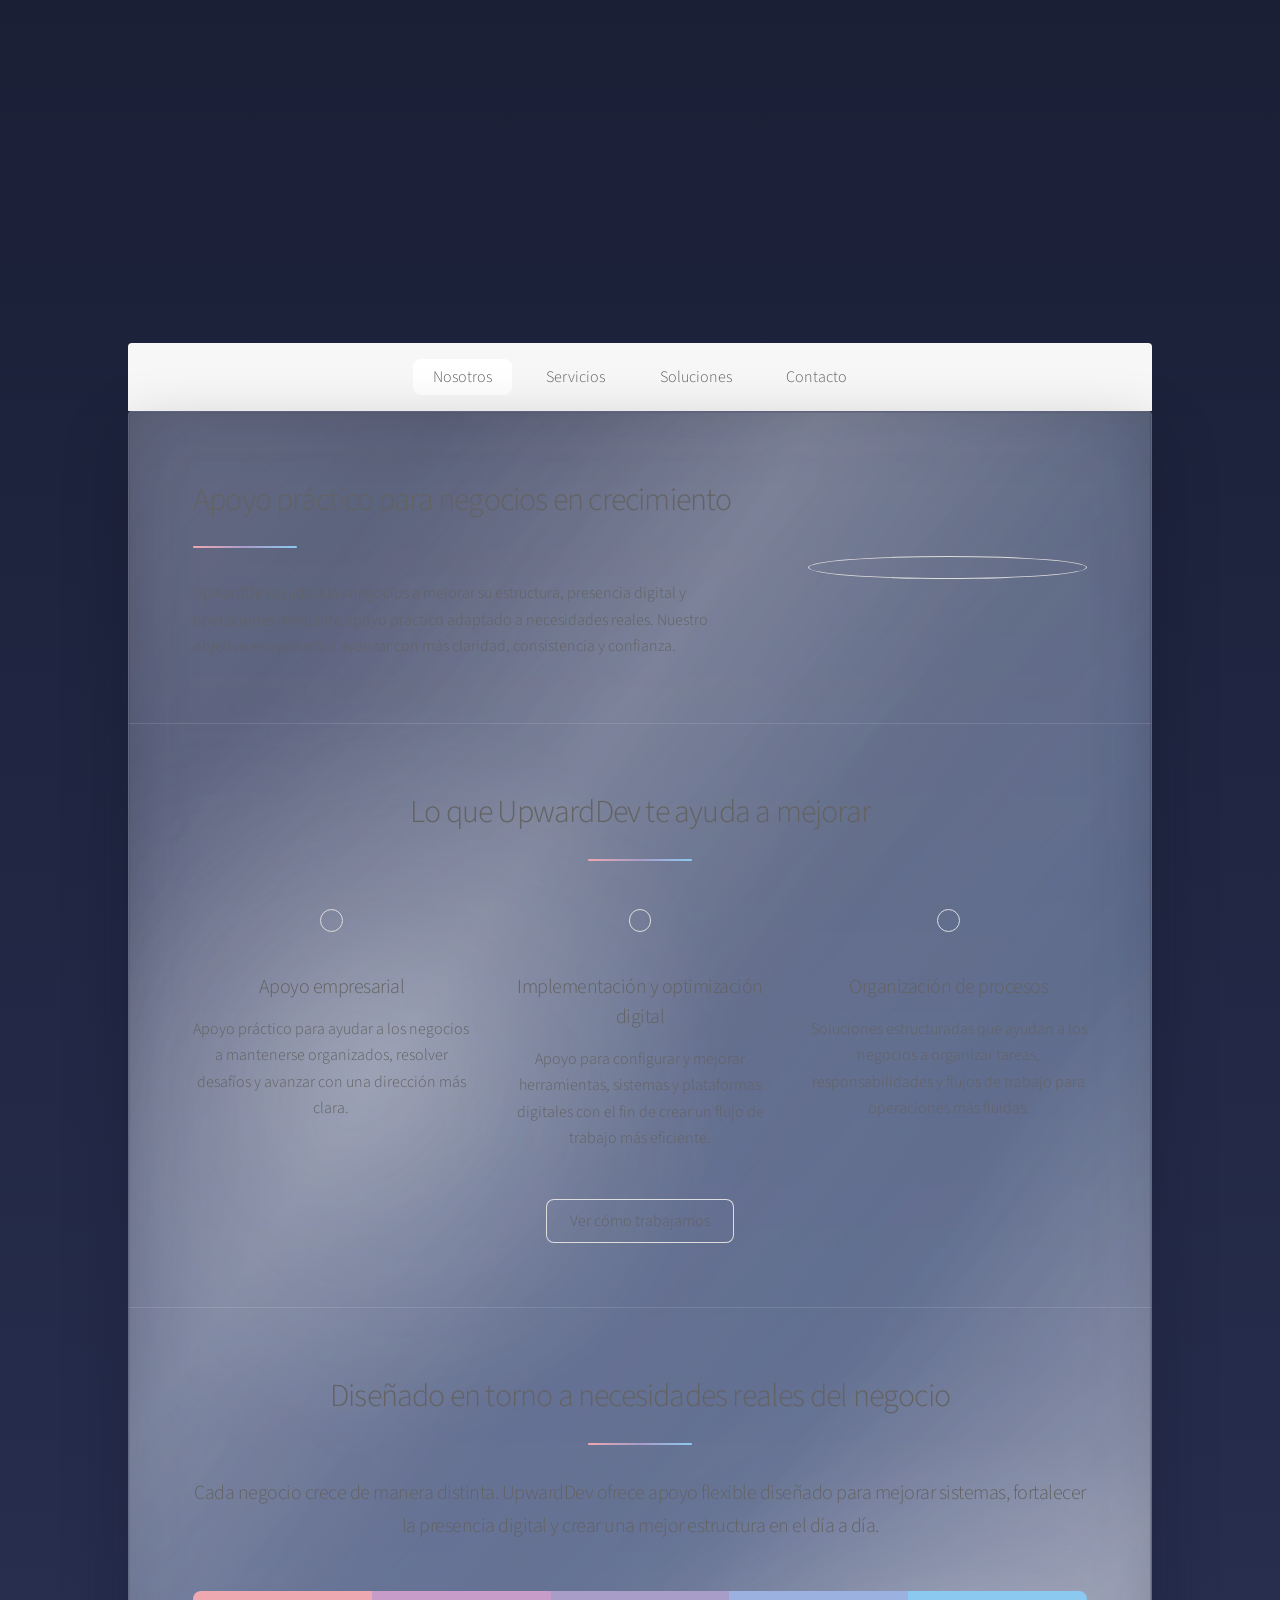
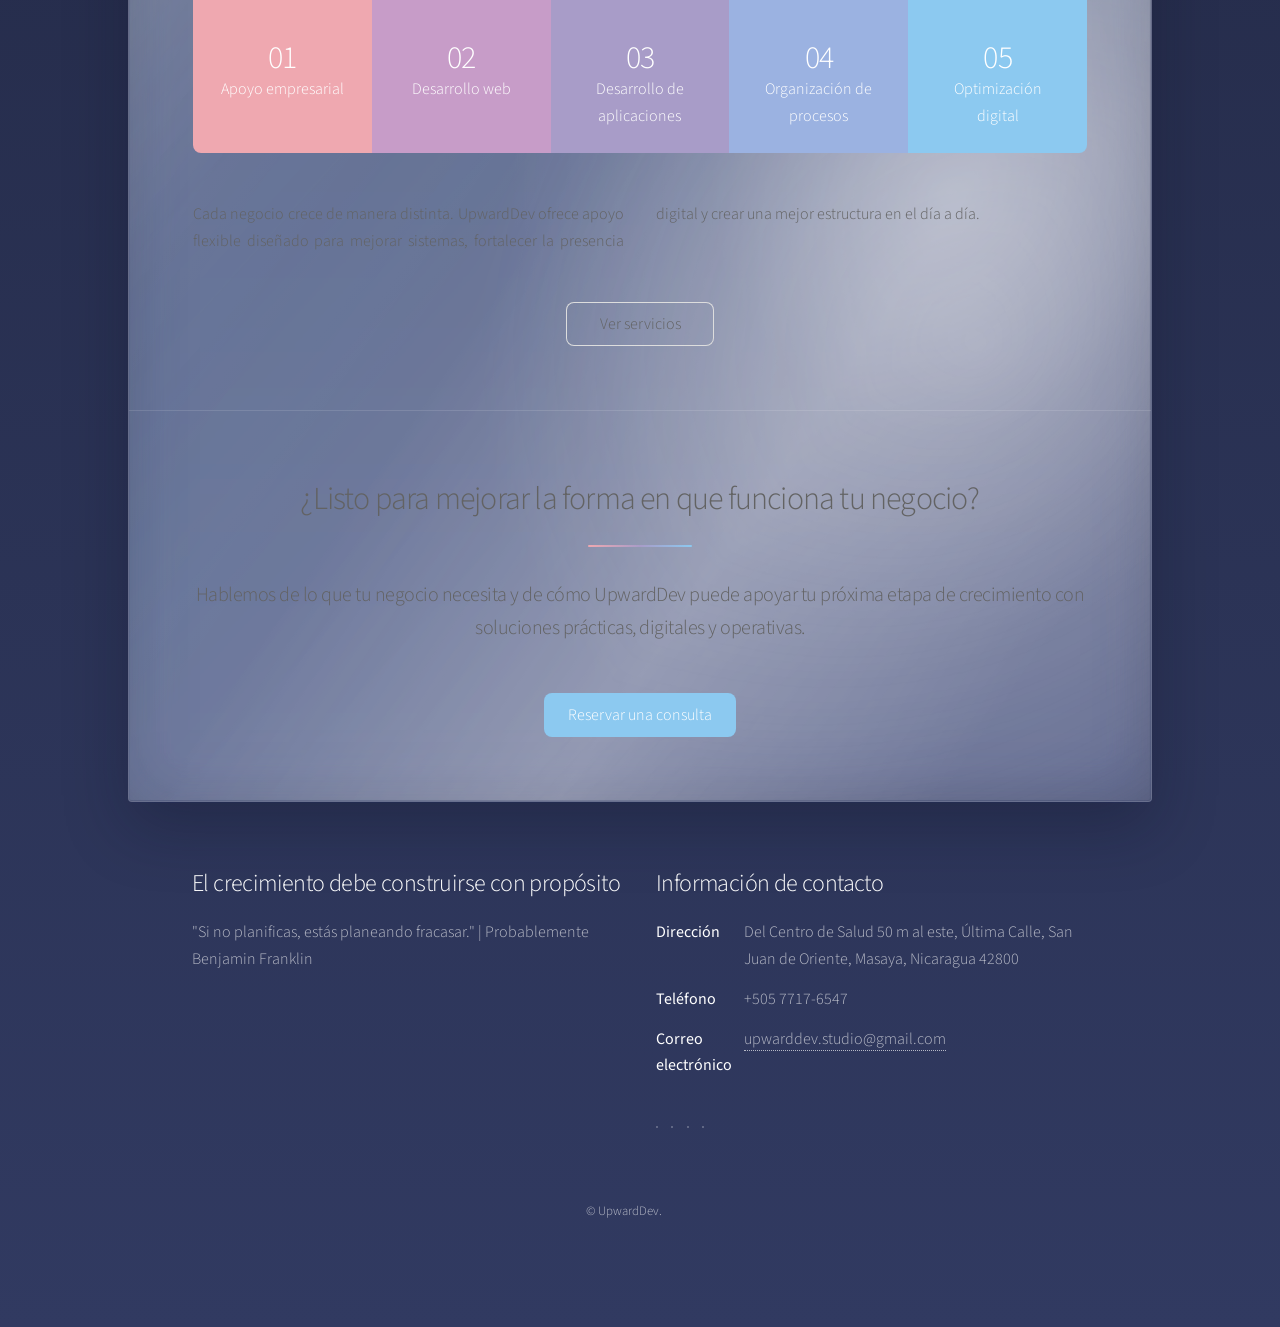
==== commit c39b4152: "Test" ====
--- a/index.html
+++ b/index.html
@@ -12,6 +12,7 @@
 		<link rel="preconnect" href="https://fonts.googleapis.com" />
 		<link rel="preconnect" href="https://fonts.gstatic.com" crossorigin />
 		<link href="https://fonts.googleapis.com/css2?family=Montserrat:wght@400;700&display=swap" rel="stylesheet" />
+		<link rel="icon" type="image/svg+xml" href="images/UpwardDev SVG.svg" />
 		<link rel="stylesheet" href="assets/css/main.css" />
 		<noscript><link rel="stylesheet" href="assets/css/noscript.css" /></noscript>
 	</head>
@@ -24,16 +25,16 @@
 					<header id="header" class="alt">
 						<span class="logo"><img src="images/UpwardDev SVG.svg" alt="UpwardDev" /></span>
 						<h1>UpwardDev</h1>
-						<p>The way a business grows matters just as much as the growth itself</p>
+						<p>La manera en que crece un negocio importa tanto como el crecimiento en sí</p>
 					</header>
 
 				<!-- Nav -->
 					<nav id="nav">
 						<ul>
-							<li><a href="#intro" class="active">About</a></li>
-							<li><a href="#first">Services</a></li>
-							<li><a href="#second">Solutions</a></li>
-							<li><a href="#cta">Contact</a></li>
+							<li><a href="#intro" class="active">Nosotros</a></li>
+							<li><a href="#first">Servicios</a></li>
+							<li><a href="#second">Soluciones</a></li>
+							<li><a href="#cta">Contacto</a></li>
 						</ul>
 					</nav>
 
@@ -45,12 +46,9 @@
 								<div class="spotlight">
 									<div class="content">
 										<header class="major">
-											<h2>Practical support for growing businesses</h2>
+											<h2>Apoyo práctico para negocios en crecimiento</h2>
 										</header>
-										<p>UpwardDev helps businesses improve their structure, digital presence, and operations through practical support tailored to real business needs. Our goal is to help you move forward with more clarity, consistency, and confidence.</p>
-										<ul class="actions">
-											<li><a href="generic.html" class="button">Explore services</a></li>
-										</ul>
+										<p>UpwardDev ayuda a los negocios a mejorar su estructura, presencia digital y operaciones mediante apoyo práctico adaptado a necesidades reales. Nuestro objetivo es ayudarte a avanzar con más claridad, consistencia y confianza.</p>
 									</div>
 									<span class="image"><img src="images/pic01.jpg" alt="" /></span>
 								</div>
@@ -59,28 +57,28 @@
 						<!-- First Section -->
 							<section id="first" class="main special">
 								<header class="major">
-									<h2>What UpwardDev helps you improve</h2>
+									<h2>Lo que UpwardDev te ayuda a mejorar</h2>
 								</header>
 								<ul class="features">
 									<li>
 										<span class="icon solid major style1 fa-code"></span>
-										<h3>Business support</h3>
-										<p>Practical support to help businesses stay organized, solve challenges, and move forward with clearer direction.</p>
+										<h3>Apoyo empresarial</h3>
+										<p>Apoyo práctico para ayudar a los negocios a mantenerse organizados, resolver desafíos y avanzar con una dirección más clara.</p>
 									</li>
 									<li>
 										<span class="icon major style3 fa-copy"></span>
-										<h3>Digital setup and optimization</h3>
-										<p>Support for setting up and improving digital tools, systems, and platforms to create a more efficient workflow.</p>
+										<h3>Implementación y optimización digital</h3>
+										<p>Apoyo para configurar y mejorar herramientas, sistemas y plataformas digitales con el fin de crear un flujo de trabajo más eficiente.</p>
 									</li>
 									<li>
 										<span class="icon major style5 fa-gem"></span>
-										<h3>Process organization</h3>
-										<p>Structured solutions that help businesses organize tasks, responsibilities, and workflows for smoother operations.</p>
+										<h3>Organización de procesos</h3>
+										<p>Soluciones estructuradas que ayudan a los negocios a organizar tareas, responsabilidades y flujos de trabajo para operaciones más fluidas.</p>
 									</li>
 								</ul>
 								<footer class="major">
 									<ul class="actions special">
-										<li><a href="generic.html" class="button">See how we work</a></li>
+										<li><a href="generic.html" class="button">Ver cómo trabajamos</a></li>
 									</ul>
 								</footer>
 							</section>
@@ -88,35 +86,35 @@
 						<!-- Second Section -->
 							<section id="second" class="main special">
 								<header class="major">
-									<h2>Built around real business needs</h2>
-									<p>Every business grows differently. UpwardDev offers flexible support designed to improve systems, strengthen digital presence, and create better day-to-day structure.</p>
+									<h2>Diseñado en torno a necesidades reales del negocio</h2>
+									<p>Cada negocio crece de manera distinta. UpwardDev ofrece apoyo flexible diseñado para mejorar sistemas, fortalecer la presencia digital y crear una mejor estructura en el día a día.</p>
 								</header>
 								<ul class="statistics">
 									<li class="style1">
 										<span class="icon solid fa-code-branch"></span>
-										<strong>01</strong> Business support
+										<strong>01</strong> Apoyo empresarial
 									</li>
 									<li class="style2">
 										<span class="icon fa-folder-open"></span>
-										<strong>02</strong> Website development
+										<strong>02</strong> Desarrollo web
 									</li>
 									<li class="style3">
 										<span class="icon solid fa-signal"></span>
-										<strong>03</strong> App development
+										<strong>03</strong> Desarrollo de aplicaciones
 									</li>
 									<li class="style4">
 										<span class="icon solid fa-laptop"></span>
-										<strong>04</strong> Process organization
+										<strong>04</strong> Organización de procesos
 									</li>
 									<li class="style5">
 										<span class="icon fa-gem"></span>
-										<strong>05</strong> Digital optimization
+										<strong>05</strong> Optimización digital
 									</li>
 								</ul>
-								<p class="content">Every business grows differently. UpwardDev offers flexible support designed to improve systems, strengthen digital presence, and create better day-to-day structure.</p>
+								<p class="content">Cada negocio crece de manera distinta. UpwardDev ofrece apoyo flexible diseñado para mejorar sistemas, fortalecer la presencia digital y crear una mejor estructura en el día a día.</p>
 								<footer class="major">
 									<ul class="actions special">
-										<li><a href="generic.html" class="button">View services</a></li>
+										<li><a href="view-services.html" class="button">Ver servicios</a></li>
 									</ul>
 								</footer>
 							</section>
@@ -124,13 +122,12 @@
 						<!-- Get Started -->
 							<section id="cta" class="main special">
 								<header class="major">
-									<h2>Ready to improve how your business works?</h2>
-									<p>Let&rsquo;s talk about what your business needs and how UpwardDev can support your next stage of growth through practical digital and operational solutions.</p>
+									<h2>¿Listo para mejorar la forma en que funciona tu negocio?</h2>
+									<p>Hablemos de lo que tu negocio necesita y de cómo UpwardDev puede apoyar tu próxima etapa de crecimiento con soluciones prácticas, digitales y operativas.</p>
 								</header>
 								<footer class="major">
 									<ul class="actions special">
-										<li><a href="generic.html" class="button primary">Book a consultation</a></li>
-										<li><a href="generic.html" class="button">Learn more</a></li>
+										<li><a href="book-a-consultation.html" class="button primary">Reservar una consulta</a></li>
 									</ul>
 								</footer>
 							</section>
@@ -140,29 +137,25 @@
 				<!-- Footer -->
 					<footer id="footer">
 						<section>
-							<h2>Growth should be built with purpose</h2>
-							<p>At UpwardDev, we help businesses move forward through better organization, stronger digital presence, and practical support tailored to real needs.</p>
-							<ul class="actions">
-								<li><a href="generic.html" class="button">Get in touch</a></li>
-							</ul>
+							<h2>El crecimiento debe construirse con propósito</h2>
+							<p class="js-purpose-quote">"Si no planificas, estás planeando fracasar." | Probablemente Benjamin Franklin</p>
 						</section>
 						<section>
-							<h2>Contact info</h2>
+							<h2>Información de contacto</h2>
 							<dl class="alt">
-								<dt>Address</dt>
-								<dd>From Health Center 50m E Ultima Calle San Juan De Oriente, Masaya, Nicaragua 42800</dd>
-								<dt>Phone</dt>
+								<dt>Dirección</dt>
+								<dd>Del Centro de Salud 50 m al este, Última Calle, San Juan de Oriente, Masaya, Nicaragua 42800</dd>
+								<dt>Teléfono</dt>
 								<dd>+505 7717-6547</dd>
-								<dt>Email</dt>
+								<dt>Correo electrónico</dt>
 								<dd><a href="mailto:upwarddev.studio@gmail.com">upwarddev.studio@gmail.com</a></dd>
 							</dl>
-							<ul class="icons">
-								<li><a href="#" class="icon brands fa-twitter alt"><span class="label">Twitter</span></a></li>
+							<ul class="icons">
+								<li><a href="#" class="icon brands fa-twitter alt"><span class="label">Twitter</span></a></li>
 								<li><a href="https://www.facebook.com/profile.php?id=61580762204802" class="icon brands fa-facebook-f alt"><span class="label">Facebook</span></a></li>
-								<li><a href="#" class="icon brands fa-instagram alt"><span class="label">Instagram</span></a></li>
-								<li><a href="#" class="icon brands fa-github alt"><span class="label">GitHub</span></a></li>
-								<li><a href="#" class="icon brands fa-dribbble alt"><span class="label">Dribbble</span></a></li>
-							</ul>
+								<li><a href="https://wa.me/50577176547" class="icon brands fa-whatsapp alt"><span class="label">WhatsApp</span></a></li>
+								<li><a href="#" class="icon brands fa-instagram alt"><span class="label">Instagram</span></a></li>
+							</ul>
 						</section>
 						<p class="copyright">&copy; UpwardDev.</p>
 					</footer>
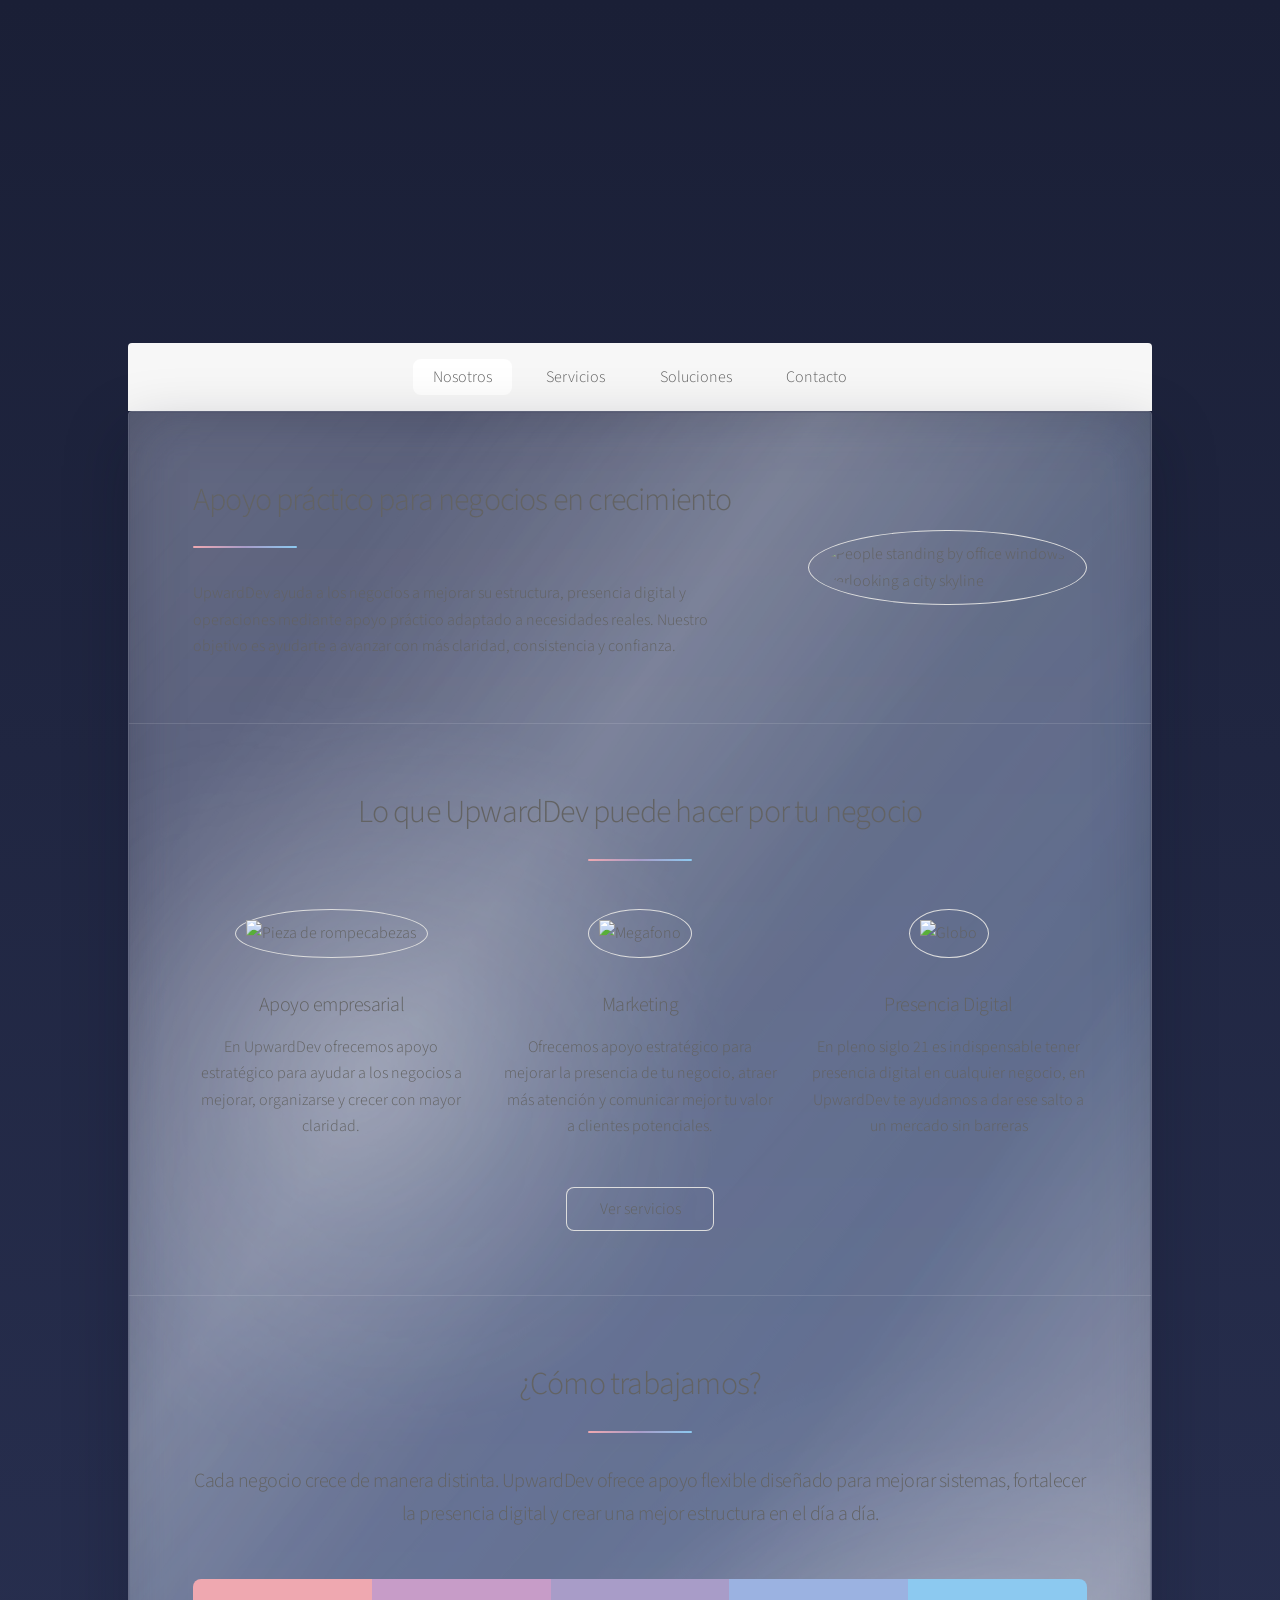
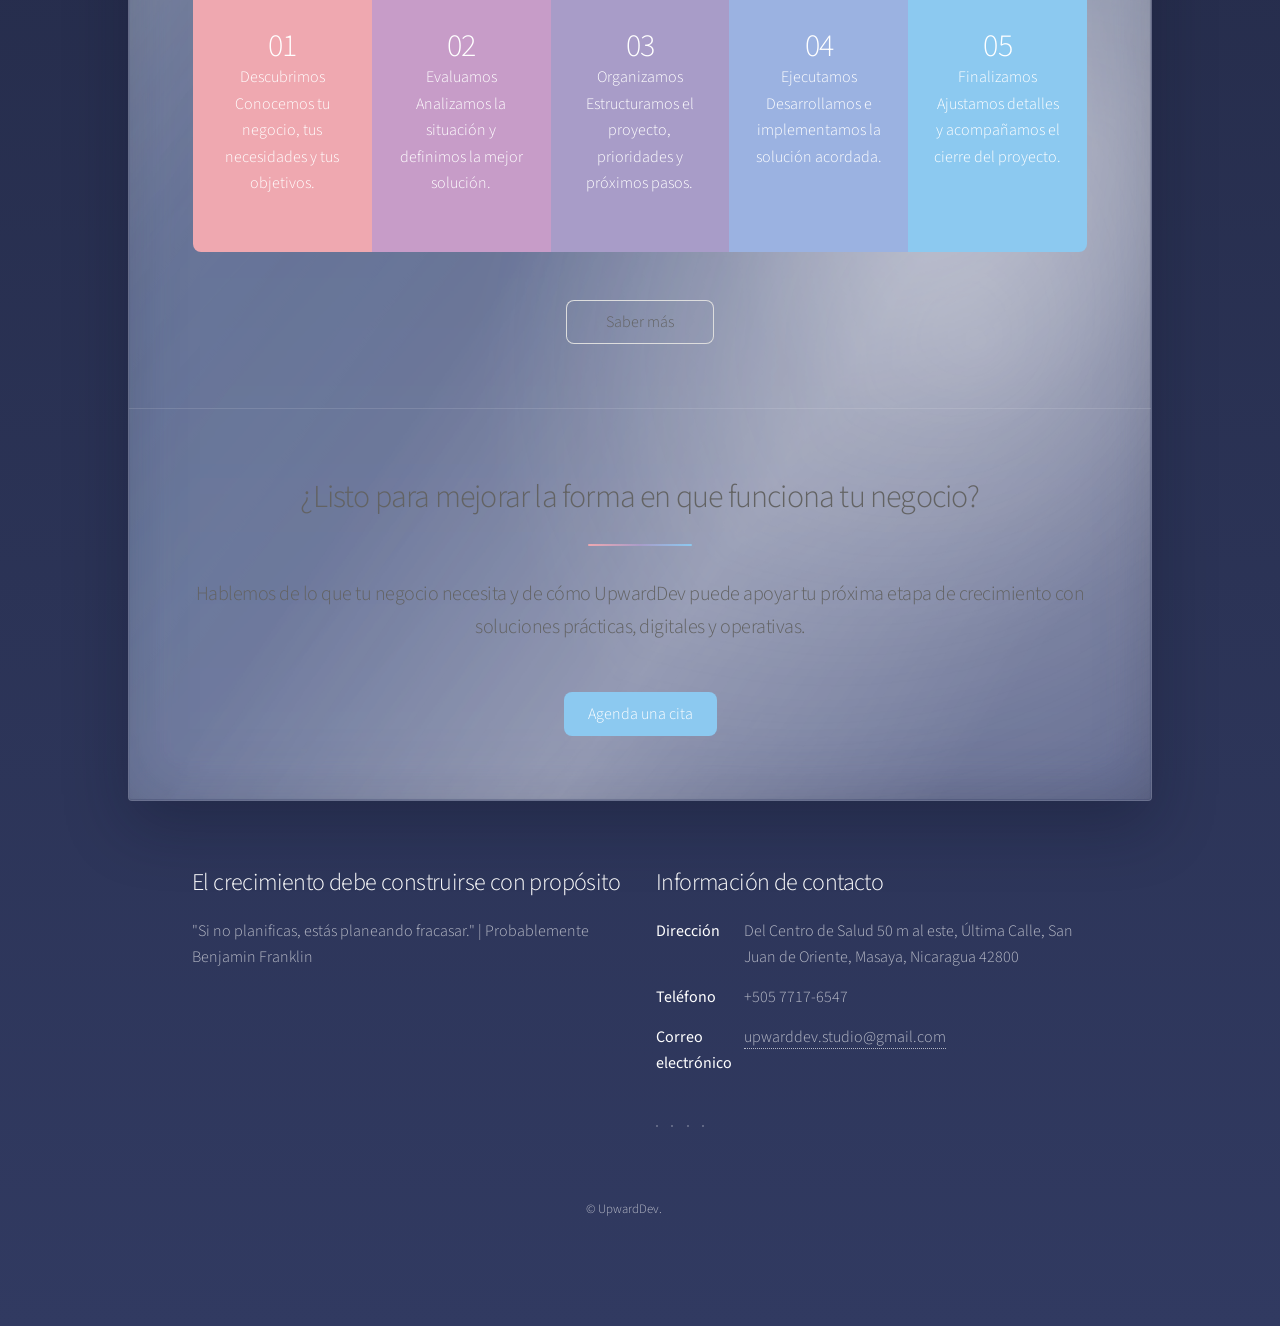
==== commit e1056a8d: "Merge pull request #6 from FernandoGalher/New-Branch Schedule appt" ====
--- a/index.html
+++ b/index.html
@@ -25,7 +25,7 @@
 					<header id="header" class="alt">
 						<span class="logo"><img src="images/UpwardDev SVG.svg" alt="UpwardDev" /></span>
 						<h1>UpwardDev</h1>
-						<p>La manera en que crece un negocio importa tanto como el crecimiento en sí</p>
+						<p>El crecimiento se construye con propósito</p>
 					</header>
 
 				<!-- Nav -->
@@ -50,35 +50,35 @@
 										</header>
 										<p>UpwardDev ayuda a los negocios a mejorar su estructura, presencia digital y operaciones mediante apoyo práctico adaptado a necesidades reales. Nuestro objetivo es ayudarte a avanzar con más claridad, consistencia y confianza.</p>
 									</div>
-									<span class="image"><img src="images/pic01.jpg" alt="" /></span>
+									<span class="image about-image"><img src="images/charles-forerunner-3fPXt37X6UQ-unsplash.jpg" alt="People standing by office windows overlooking a city skyline" /></span>
 								</div>
 							</section>
 
 						<!-- First Section -->
 							<section id="first" class="main special">
 								<header class="major">
-									<h2>Lo que UpwardDev te ayuda a mejorar</h2>
+									<h2>Lo que UpwardDev puede hacer por tu negocio</h2>
 								</header>
 								<ul class="features">
 									<li>
-										<span class="icon solid major style1 fa-code"></span>
+										<span class="icon major image-icon"><img src="images/jigsaw.png" alt="Pieza de rompecabezas" /></span>
 										<h3>Apoyo empresarial</h3>
-										<p>Apoyo práctico para ayudar a los negocios a mantenerse organizados, resolver desafíos y avanzar con una dirección más clara.</p>
+										<p>En UpwardDev ofrecemos apoyo estratégico para ayudar a los negocios a mejorar, organizarse y crecer con mayor claridad.</p>
 									</li>
 									<li>
-										<span class="icon major style3 fa-copy"></span>
-										<h3>Implementación y optimización digital</h3>
-										<p>Apoyo para configurar y mejorar herramientas, sistemas y plataformas digitales con el fin de crear un flujo de trabajo más eficiente.</p>
+										<span class="icon major image-icon"><img src="images/megaphone.png" alt="Megafono" /></span>
+										<h3>Marketing</h3>
+										<p>Ofrecemos apoyo estratégico para mejorar la presencia de tu negocio, atraer más atención y comunicar mejor tu valor a clientes potenciales.</p>
 									</li>
 									<li>
-										<span class="icon major style5 fa-gem"></span>
-										<h3>Organización de procesos</h3>
-										<p>Soluciones estructuradas que ayudan a los negocios a organizar tareas, responsabilidades y flujos de trabajo para operaciones más fluidas.</p>
+										<span class="icon major image-icon"><img src="images/globe.png" alt="Globo" /></span>
+										<h3>Presencia Digital</h3>
+										<p>En pleno siglo 21 es indispensable tener presencia digital en cualquier negocio, en UpwardDev te ayudamos a dar ese salto a un mercado sin barreras</p>
 									</li>
 								</ul>
 								<footer class="major">
 									<ul class="actions special">
-										<li><a href="generic.html" class="button">Ver cómo trabajamos</a></li>
+										<li><a href="view-services.html" class="button">Ver servicios</a></li>
 									</ul>
 								</footer>
 							</section>
@@ -86,35 +86,64 @@
 						<!-- Second Section -->
 							<section id="second" class="main special">
 								<header class="major">
-									<h2>Diseñado en torno a necesidades reales del negocio</h2>
+									<h2>¿Cómo trabajamos?</h2>
 									<p>Cada negocio crece de manera distinta. UpwardDev ofrece apoyo flexible diseñado para mejorar sistemas, fortalecer la presencia digital y crear una mejor estructura en el día a día.</p>
 								</header>
 								<ul class="statistics">
 									<li class="style1">
-										<span class="icon solid fa-code-branch"></span>
-										<strong>01</strong> Apoyo empresarial
+										<div class="stat-head">
+											<span class="icon solid fa-search"></span>
+											<strong>01</strong>
+										</div>
+										<div class="stat-body">
+											<span class="stat-title">Descubrimos</span>
+											<p>Conocemos tu negocio, tus necesidades y tus objetivos.</p>
+										</div>
 									</li>
 									<li class="style2">
-										<span class="icon fa-folder-open"></span>
-										<strong>02</strong> Desarrollo web
+										<div class="stat-head">
+											<span class="icon fa-clipboard"></span>
+											<strong>02</strong>
+										</div>
+										<div class="stat-body">
+											<span class="stat-title">Evaluamos</span>
+											<p>Analizamos la situación y definimos la mejor solución.</p>
+										</div>
 									</li>
 									<li class="style3">
-										<span class="icon solid fa-signal"></span>
-										<strong>03</strong> Desarrollo de aplicaciones
+										<div class="stat-head">
+											<span class="icon solid fa-layer-group"></span>
+											<strong>03</strong>
+										</div>
+										<div class="stat-body">
+											<span class="stat-title">Organizamos</span>
+											<p>Estructuramos el proyecto, prioridades y próximos pasos.</p>
+										</div>
 									</li>
 									<li class="style4">
-										<span class="icon solid fa-laptop"></span>
-										<strong>04</strong> Organización de procesos
+										<div class="stat-head">
+											<span class="icon solid fa-rocket"></span>
+											<strong>04</strong>
+										</div>
+										<div class="stat-body">
+											<span class="stat-title">Ejecutamos</span>
+											<p>Desarrollamos e implementamos la solución acordada.</p>
+										</div>
 									</li>
 									<li class="style5">
-										<span class="icon fa-gem"></span>
-										<strong>05</strong> Optimización digital
+										<div class="stat-head">
+											<span class="icon fa-handshake"></span>
+											<strong>05</strong>
+										</div>
+										<div class="stat-body">
+											<span class="stat-title">Finalizamos</span>
+											<p>Ajustamos detalles y acompañamos el cierre del proyecto.</p>
+										</div>
 									</li>
 								</ul>
-								<p class="content">Cada negocio crece de manera distinta. UpwardDev ofrece apoyo flexible diseñado para mejorar sistemas, fortalecer la presencia digital y crear una mejor estructura en el día a día.</p>
 								<footer class="major">
 									<ul class="actions special">
-										<li><a href="view-services.html" class="button">Ver servicios</a></li>
+										<li><a href="generic.html" class="button">Saber más</a></li>
 									</ul>
 								</footer>
 							</section>
@@ -127,7 +156,7 @@
 								</header>
 								<footer class="major">
 									<ul class="actions special">
-										<li><a href="book-a-consultation.html" class="button primary">Reservar una consulta</a></li>
+										<li><a href="book-a-consultation.html" class="button primary">Agenda una cita</a></li>
 									</ul>
 								</footer>
 							</section>
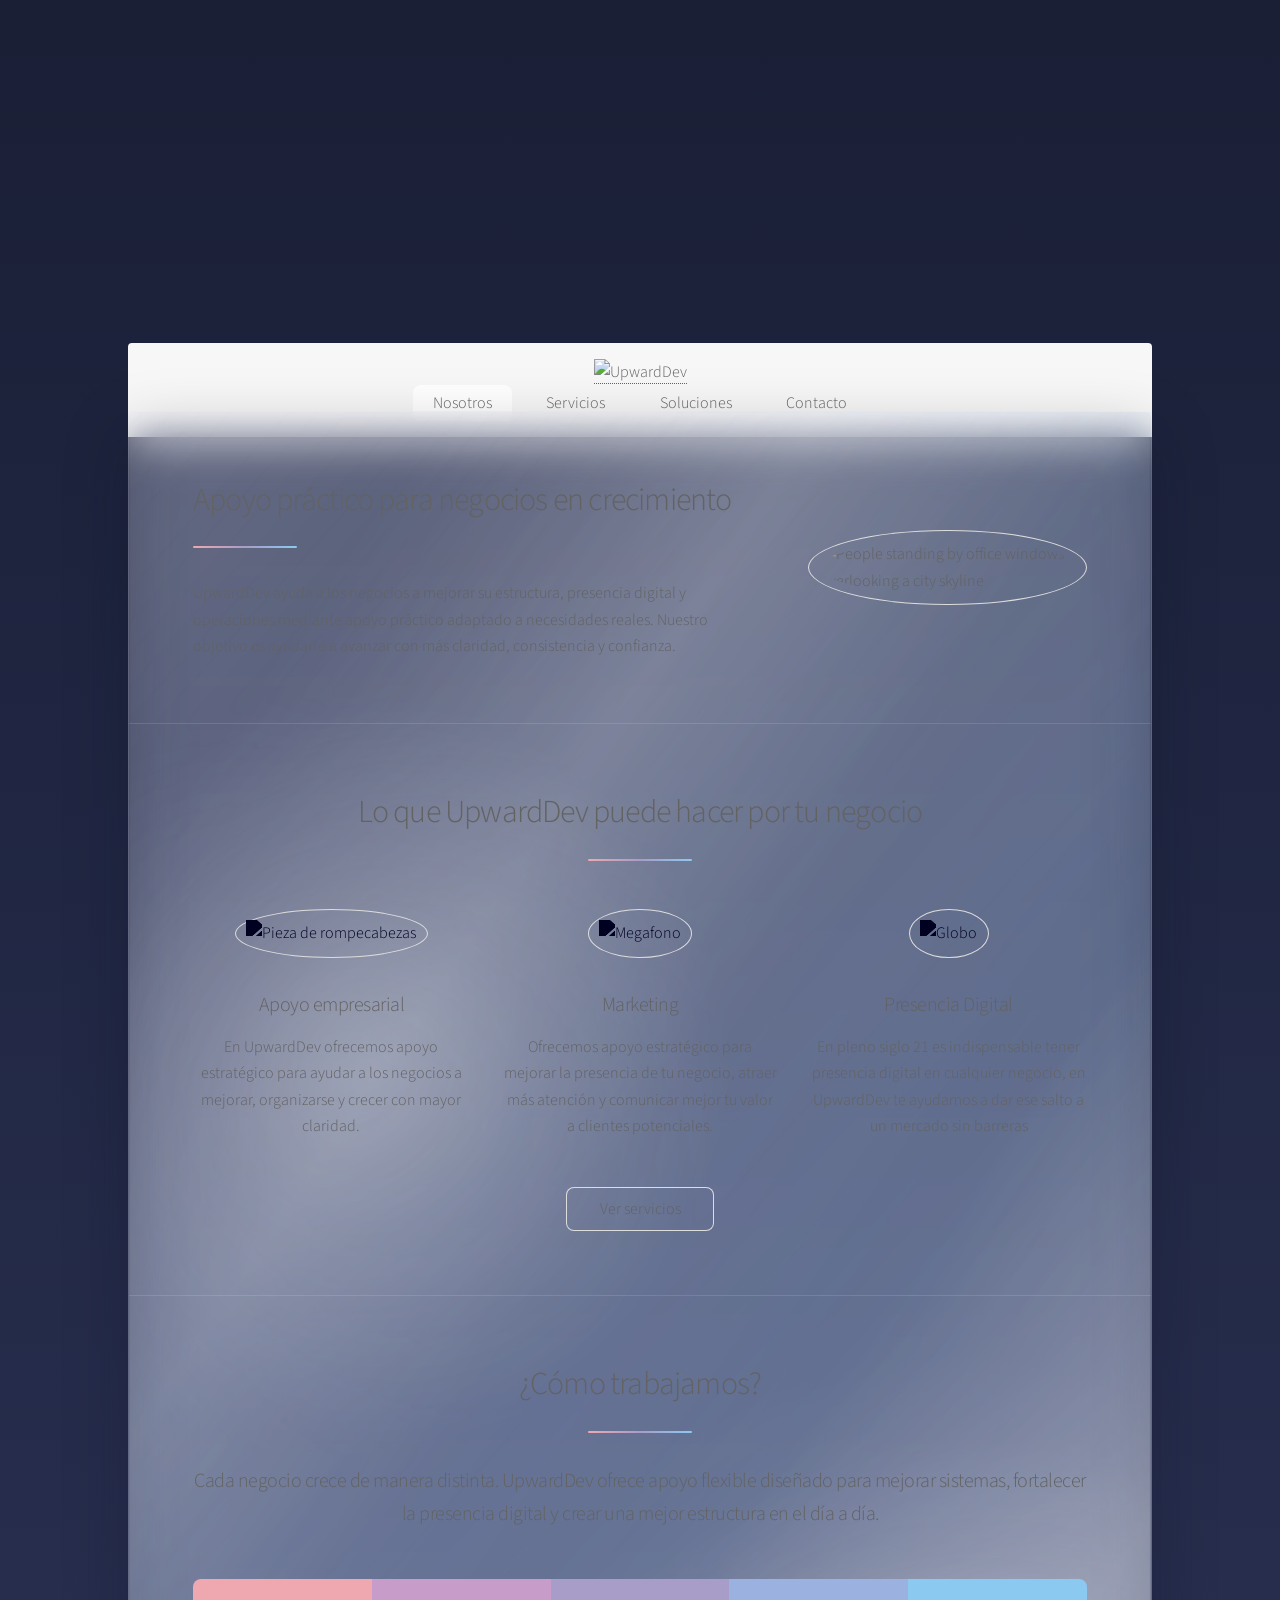
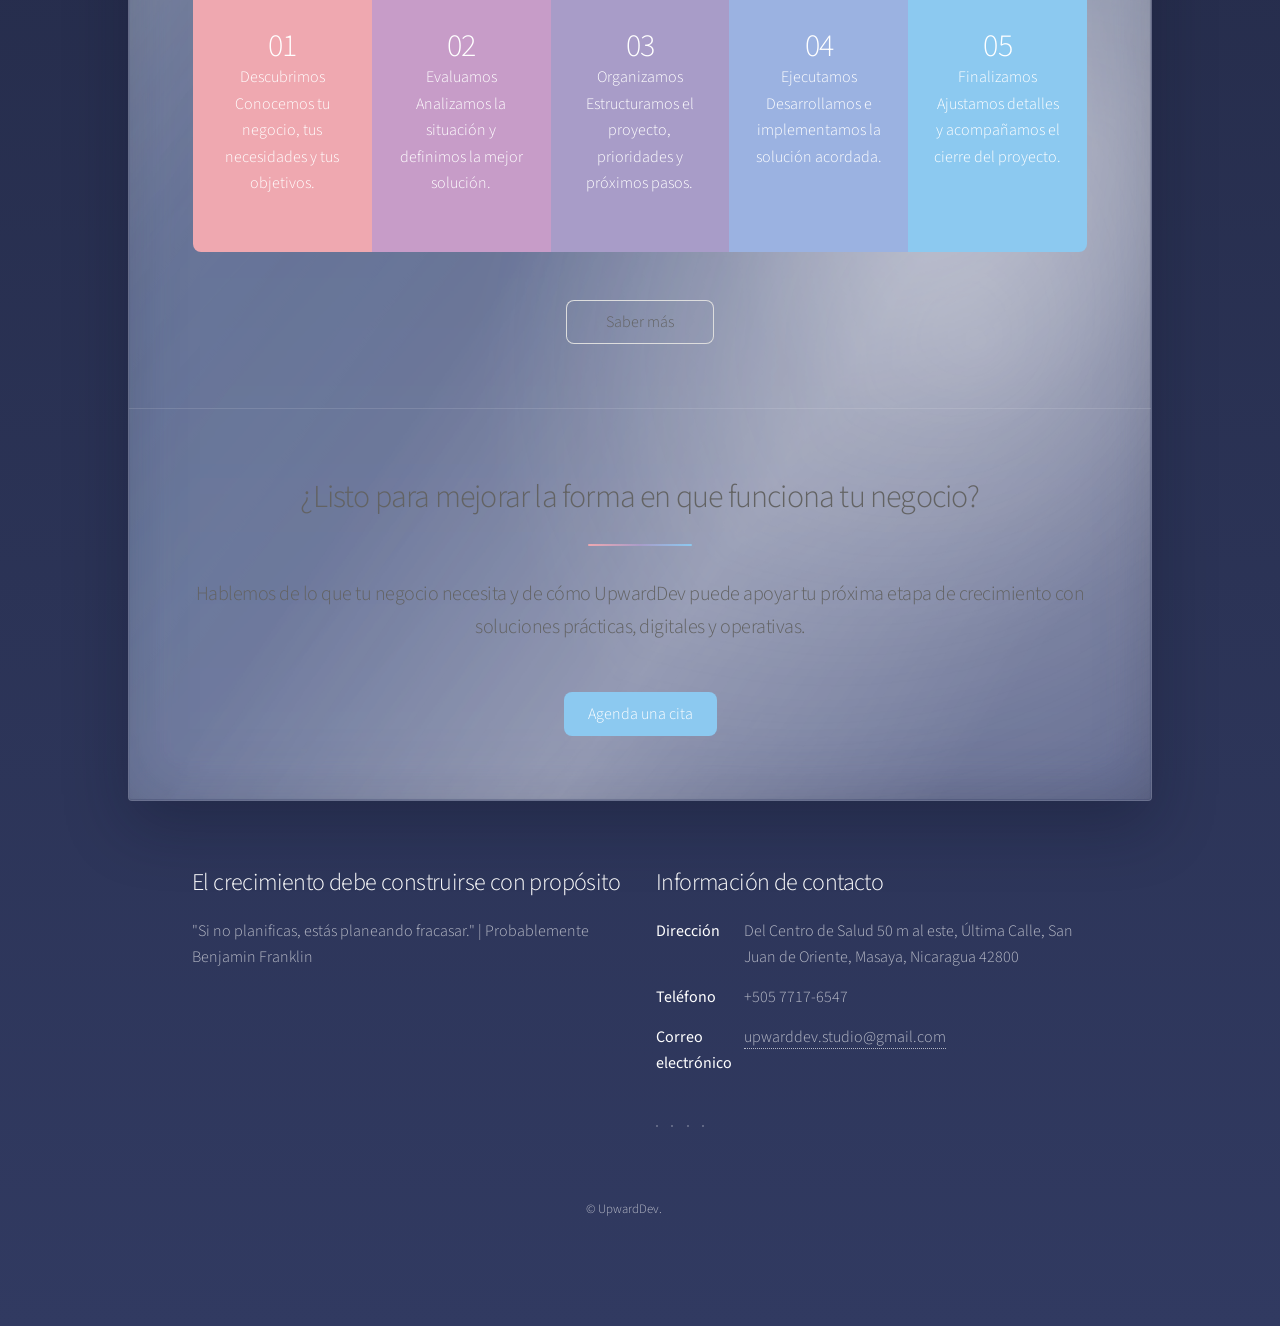
==== commit 0c3e90c7: "Ui improvement" ====
--- a/index.html
+++ b/index.html
@@ -14,6 +14,11 @@
 		<link href="https://fonts.googleapis.com/css2?family=Montserrat:wght@400;700&display=swap" rel="stylesheet" />
 		<link rel="icon" type="image/svg+xml" href="images/UpwardDev SVG.svg" />
 		<link rel="stylesheet" href="assets/css/main.css" />
+		<style>
+			#first .image-icon img {
+				filter: brightness(0) saturate(100%) invert(4%) sepia(100%) saturate(3850%) hue-rotate(233deg) brightness(74%) contrast(123%);
+			}
+		</style>
 		<noscript><link rel="stylesheet" href="assets/css/noscript.css" /></noscript>
 	</head>
 	<body class="is-preload">
@@ -28,8 +33,11 @@
 						<p>El crecimiento se construye con propósito</p>
 					</header>
 
-				<!-- Nav -->
+				<!-- Nav -->
 					<nav id="nav">
+						<a href="#header" class="nav-logo scrolly" aria-label="Ir al inicio">
+							<img src="images/UpwardDev SVG.svg" alt="UpwardDev" />
+						</a>
 						<ul>
 							<li><a href="#intro" class="active">Nosotros</a></li>
 							<li><a href="#first">Servicios</a></li>
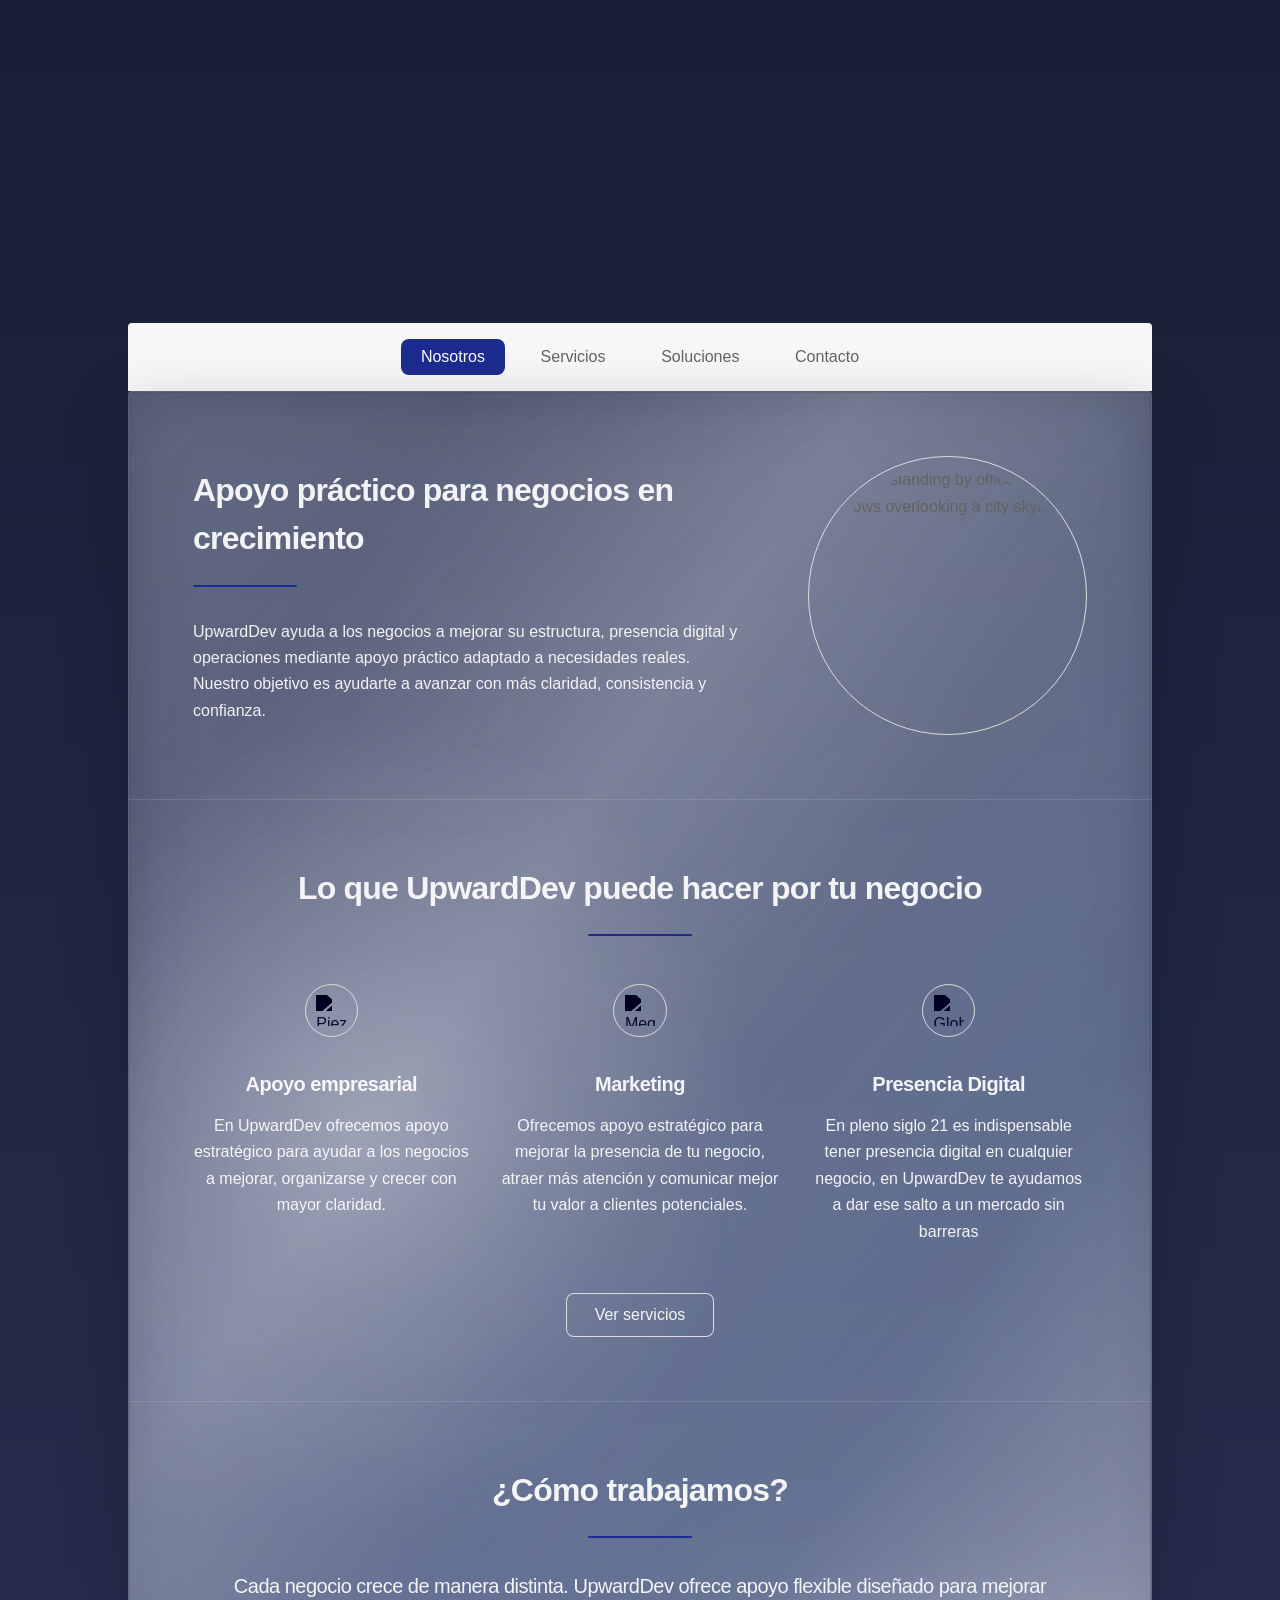
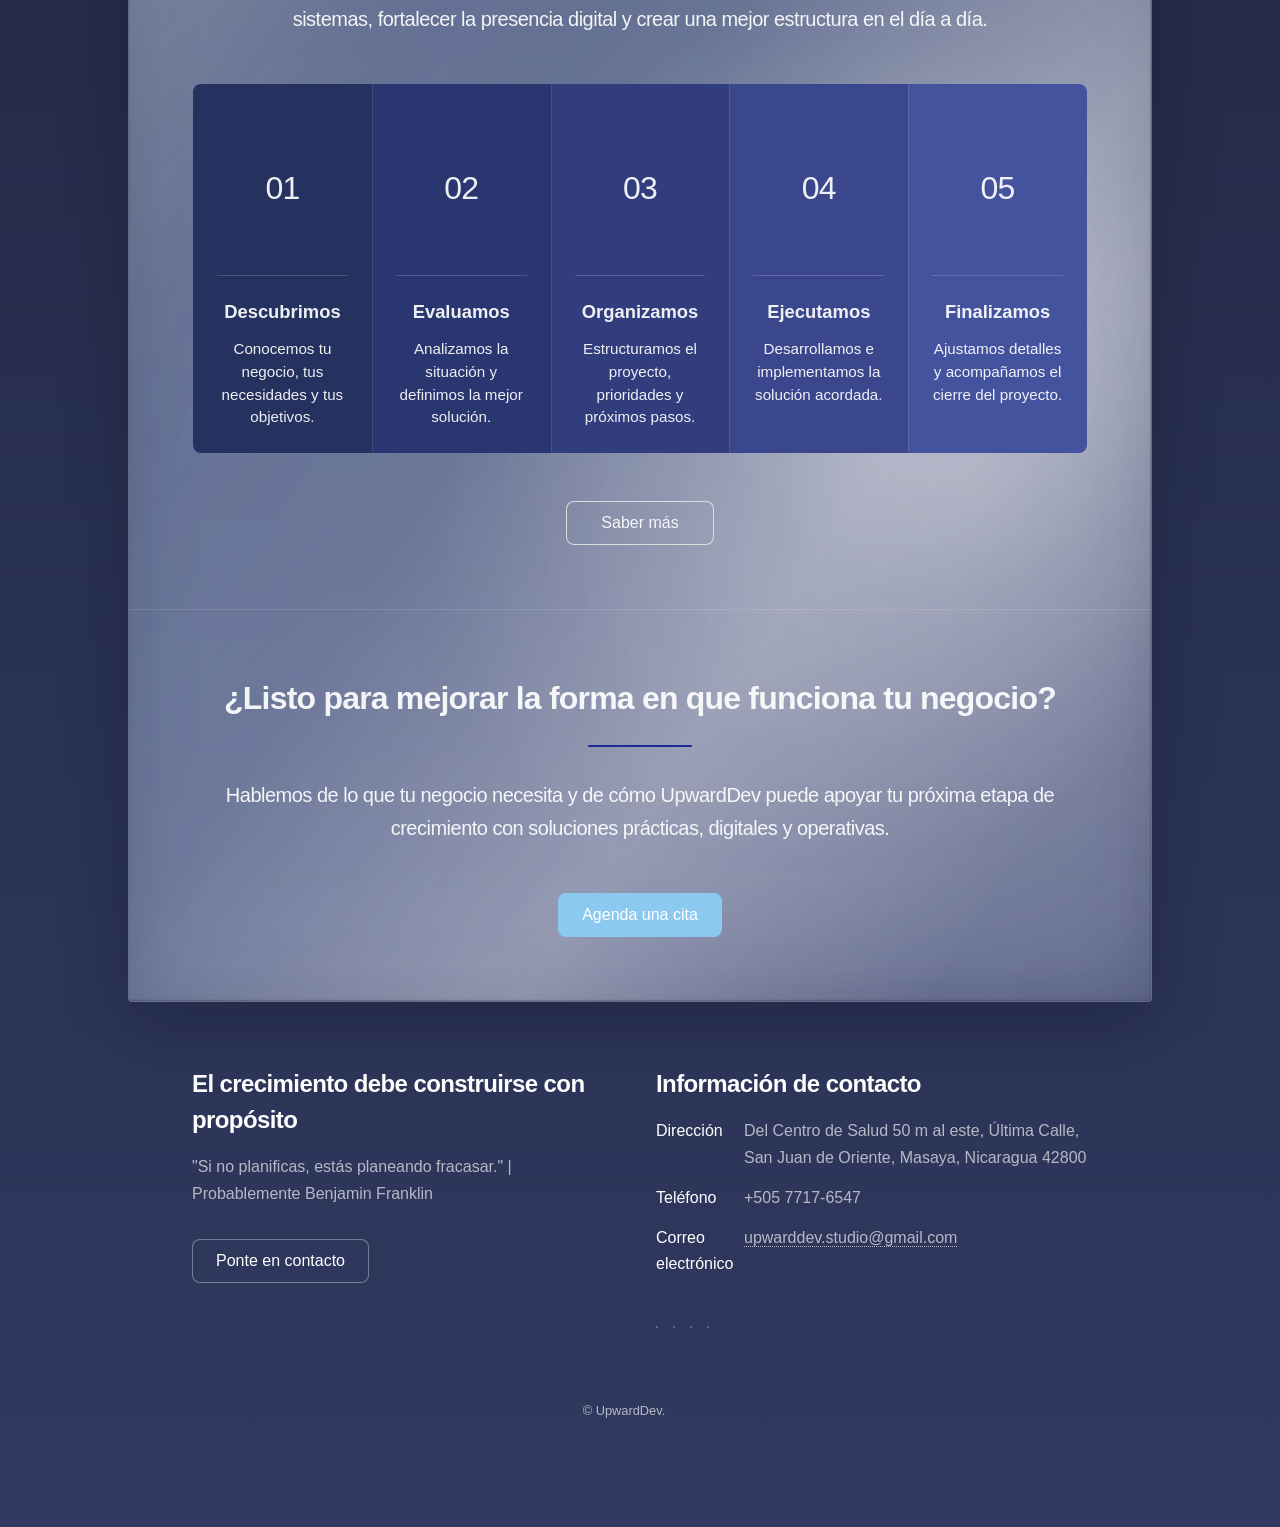
==== commit e0b3abf5: "Scheduling" ====
--- a/index.html
+++ b/index.html
@@ -164,7 +164,7 @@
 								</header>
 								<footer class="major">
 									<ul class="actions special">
-										<li><a href="book-a-consultation.html" class="button primary">Agenda una cita</a></li>
+										<li><a href="https://calendly.com/fernant-galher/30min" class="button primary">Agenda una cita</a></li>
 									</ul>
 								</footer>
 							</section>
@@ -176,6 +176,9 @@
 						<section>
 							<h2>El crecimiento debe construirse con propósito</h2>
 							<p class="js-purpose-quote">"Si no planificas, estás planeando fracasar." | Probablemente Benjamin Franklin</p>
+							<ul class="actions">
+								<li><a href="https://wa.me/50577176547" class="button">Ponte en contacto</a></li>
+							</ul>
 						</section>
 						<section>
 							<h2>Información de contacto</h2>
--- a/assets/css/main.css
+++ b/assets/css/main.css
@@ -100,10 +100,10 @@
 
 	body {
 		background-color: #1A1F36;
-		background-image: url("images/overlay.png"), -moz-linear-gradient(180deg, #1A1F36 0%, #313a61 100%);
-		background-image: url("images/overlay.png"), -webkit-linear-gradient(180deg, #1A1F36 0%, #313a61 100%);
-		background-image: url("images/overlay.png"), -ms-linear-gradient(180deg, #1A1F36 0%, #313a61 100%);
-		background-image: url("images/overlay.png"), linear-gradient(180deg, #1A1F36 0%, #313a61 100%);
+		background-image: -moz-linear-gradient(rgba(0, 0, 0, 0.02), rgba(0, 0, 0, 0.02)), url("images/overlay.png"), -moz-linear-gradient(180deg, #1A1F36 0%, #313a61 100%);
+		background-image: -webkit-linear-gradient(rgba(0, 0, 0, 0.02), rgba(0, 0, 0, 0.02)), url("images/overlay.png"), -webkit-linear-gradient(180deg, #1A1F36 0%, #313a61 100%);
+		background-image: -ms-linear-gradient(rgba(0, 0, 0, 0.02), rgba(0, 0, 0, 0.02)), url("images/overlay.png"), -ms-linear-gradient(180deg, #1A1F36 0%, #313a61 100%);
+		background-image: linear-gradient(rgba(0, 0, 0, 0.02), rgba(0, 0, 0, 0.02)), url("images/overlay.png"), linear-gradient(180deg, #1A1F36 0%, #313a61 100%);
 	}
 
 		body.is-preload *, body.is-preload *:before, body.is-preload *:after {
@@ -125,9 +125,9 @@
 	}
 
 	body, input, select, textarea {
-		font-family: "Source Sans Pro", Helvetica, sans-serif;
+		font-family: "Montserrat", Helvetica, sans-serif;
 		font-size: 17pt;
-		font-weight: 300;
+		font-weight: 400;
 		line-height: 1.65;
 	}
 
@@ -170,7 +170,7 @@
 		}
 
 	strong, b {
-		font-weight: 400;
+		font-weight: 700;
 	}
 
 	em, i {
@@ -194,7 +194,7 @@
 		}
 
 	h1, h2, h3, h4, h5, h6 {
-		font-weight: 300;
+		font-weight: 700;
 		line-height: 1.5;
 		margin: 0 0 0.7em 0;
 		letter-spacing: -0.025em;
@@ -2291,23 +2291,23 @@
 			}
 
 		.icon.style1 {
-			color: #efa8b0;
+			color: #1C2B8F;
 		}
 
 		.icon.style2 {
-			color: #c79cc8;
+			color: #1C2B8F;
 		}
 
 		.icon.style3 {
-			color: #a89cc8;
+			color: #1C2B8F;
 		}
 
 		.icon.style4 {
-			color: #9bb2e1;
+			color: #1C2B8F;
 		}
 
 		.icon.style5 {
-			color: #8cc9f0;
+			color: #1C2B8F;
 		}
 
 		@media screen and (max-width: 1680px) {
@@ -2702,7 +2702,7 @@
 	}
 
 	header.major h2:after {
-		background-color: rgba(255, 255, 255, 0.35);
+		background-color: #1C2B8F;
 	}
 
 /* Table */
@@ -2828,6 +2828,29 @@
 				margin-bottom: 0;
 			}
 
+		.features .image-icon {
+			display: -moz-inline-flex;
+			display: -webkit-inline-flex;
+			display: -ms-inline-flex;
+			display: inline-flex;
+			-moz-align-items: center;
+			-webkit-align-items: center;
+			-ms-align-items: center;
+			align-items: center;
+			-moz-justify-content: center;
+			-webkit-justify-content: center;
+			-ms-justify-content: center;
+			justify-content: center;
+		}
+
+			.features .image-icon img {
+				display: block;
+				width: 1.89em;
+				height: 1.89em;
+				object-fit: contain;
+				filter: brightness(0) saturate(100%) invert(20%) sepia(95%) saturate(2412%) hue-rotate(229deg) brightness(91%) contrast(96%);
+			}
+
 		@media screen and (max-width: 980px) {
 
 			.features li {
@@ -2878,29 +2901,38 @@
 			-webkit-flex: 1;
 			-ms-flex: 1;
 			flex: 1;
+			display: -moz-flex;
+			display: -webkit-flex;
+			display: -ms-flex;
+			display: flex;
+			-moz-flex-direction: column;
+			-webkit-flex-direction: column;
+			-ms-flex-direction: column;
+			flex-direction: column;
 			padding: 1.5em;
 			color: #ffffff;
 			text-align: center;
+			box-shadow: inset 1px 0 0 rgba(255, 255, 255, 0.1);
 		}
 
 			.statistics li.style1 {
-				background-color: #efa8b0;
+				background-color: #25315f;
 			}
 
 			.statistics li.style2 {
-				background-color: #c79cc8;
+				background-color: #2a3670;
 			}
 
 			.statistics li.style3 {
-				background-color: #a89cc8;
+				background-color: #313d7d;
 			}
 
 			.statistics li.style4 {
-				background-color: #9bb2e1;
+				background-color: #3a478d;
 			}
 
 			.statistics li.style5 {
-				background-color: #8cc9f0;
+				background-color: #44539e;
 			}
 
 			.statistics li strong, .statistics li b {
@@ -2912,7 +2944,64 @@
 				letter-spacing: -0.025em;
 			}
 
+			.statistics li .stat-head {
+				display: -moz-flex;
+				display: -webkit-flex;
+				display: -ms-flex;
+				display: flex;
+				-moz-flex-direction: column;
+				-webkit-flex-direction: column;
+				-ms-flex-direction: column;
+				flex-direction: column;
+				-moz-align-items: center;
+				-webkit-align-items: center;
+				-ms-align-items: center;
+				align-items: center;
+				-moz-justify-content: center;
+				-webkit-justify-content: center;
+				-ms-justify-content: center;
+				justify-content: center;
+				min-height: 10.5em;
+				padding-bottom: 1.25em;
+				margin-bottom: 1.5em;
+				border-bottom: solid 1px rgba(255, 255, 255, 0.18);
+			}
+
+			.statistics li .stat-body {
+				display: -moz-flex;
+				display: -webkit-flex;
+				display: -ms-flex;
+				display: flex;
+				-moz-flex-direction: column;
+				-webkit-flex-direction: column;
+				-ms-flex-direction: column;
+				flex-direction: column;
+				-moz-justify-content: flex-start;
+				-webkit-justify-content: flex-start;
+				-ms-justify-content: flex-start;
+				justify-content: flex-start;
+				-moz-flex: 1;
+				-webkit-flex: 1;
+				-ms-flex: 1;
+				flex: 1;
+			}
+
+			.statistics li .stat-title {
+				display: block;
+				font-size: 1.15em;
+				font-weight: 700;
+				line-height: 1.35;
+			}
+
+			.statistics li p {
+				margin: 0.85em 0 0 0;
+				font-size: 0.95em;
+				line-height: 1.5;
+				color: inherit;
+			}
+
 			.statistics li:first-child {
+				box-shadow: none;
 				border-top-left-radius: 8px;
 				border-bottom-left-radius: 8px;
 			}
@@ -2924,6 +3013,7 @@
 
 			.statistics li .icon {
 				display: inline-block;
+				margin-bottom: 0.8em;
 			}
 
 				.statistics li .icon:before {
@@ -2935,6 +3025,18 @@
 
 			.statistics li strong, .statistics li b {
 				font-size: 1.5em;
+			}
+
+			.statistics li .stat-title {
+				font-size: 1.05em;
+			}
+
+			.statistics li p {
+				font-size: 0.9em;
+			}
+
+			.statistics li .stat-head {
+				min-height: 9.5em;
 			}
 
 		}
@@ -2964,6 +3066,16 @@
 
 				.statistics li strong, .statistics li b {
 					font-size: 2.5em;
+				}
+
+				.statistics li .stat-title {
+					font-size: 1.2em;
+				}
+
+				.statistics li .stat-head {
+					min-height: 0;
+					padding-bottom: 1em;
+					margin-bottom: 1.25em;
 				}
 
 		}
@@ -3009,7 +3121,12 @@
 				display: block;
 				border-radius: 100%;
 				width: 16em;
-			}
+				height: 16em;
+				-o-object-fit: cover;
+				object-fit: cover;
+				-o-object-position: 60% center;
+				object-position: 60% center;
+				}
 
 		@media screen and (max-width: 980px) {
 
@@ -3115,7 +3232,7 @@
 				-ms-transition-delay: 0s;
 				transition-delay: 0s;
 				display: block;
-				margin: 0 0 1.5em 0;
+				margin: 0 0 0.25em 0;
 			}
 
 				#header.alt .logo img {
@@ -3209,6 +3326,49 @@
 		}
 
 /* Nav */
+
+	.subpage-nav-logo {
+		-moz-transition: opacity 0.2s ease, -moz-transform 0.2s ease;
+		-webkit-transition: opacity 0.2s ease, -webkit-transform 0.2s ease;
+		-ms-transition: opacity 0.2s ease, -ms-transform 0.2s ease;
+		transition: opacity 0.2s ease, transform 0.2s ease;
+		position: fixed;
+		top: 0;
+		left: 50%;
+		display: inline-flex;
+		align-items: center;
+		justify-content: center;
+		width: 64em;
+		max-width: calc(100% - 4em);
+		padding: 0.5em 1em;
+		height: 3.9em;
+		background-color: rgba(247, 247, 247, 0.95);
+		border-top-left-radius: 0;
+		border-top-right-radius: 0;
+		opacity: 0;
+		pointer-events: none;
+		z-index: 10000;
+		-moz-transform: translate3d(-50%, -0.35em, 0);
+		-webkit-transform: translate3d(-50%, -0.35em, 0);
+		-ms-transform: translate3d(-50%, -0.35em, 0);
+		transform: translate3d(-50%, -0.35em, 0);
+	}
+
+		.subpage-nav-logo img {
+			display: block;
+			width: 2.9em;
+			height: 2.9em;
+			object-fit: contain;
+		}
+
+		body.subpage-logo-visible .subpage-nav-logo {
+			opacity: 1;
+			pointer-events: auto;
+			-moz-transform: translate3d(-50%, 0, 0);
+			-webkit-transform: translate3d(-50%, 0, 0);
+			-ms-transform: translate3d(-50%, 0, 0);
+			transform: translate3d(-50%, 0, 0);
+		}
 
 	#nav {
 		-moz-transition: background-color 0.2s ease, border-top-left-radius 0.2s ease, border-top-right-radius 0.2s ease, padding 0.2s ease;
@@ -3226,6 +3386,7 @@
 		border-top-right-radius: 0.25em;
 		cursor: default;
 		text-align: center;
+		overflow: hidden;
 	}
 
 		#nav input, #nav select, #nav textarea {
@@ -3260,6 +3421,35 @@
 		#nav + #main {
 			margin-top: 4.25em;
 		}
+
+		#nav .nav-logo {
+			-moz-transition: opacity 0.2s ease, -moz-transform 0.2s ease;
+			-webkit-transition: opacity 0.2s ease, -webkit-transform 0.2s ease;
+			-ms-transition: opacity 0.2s ease, -ms-transform 0.2s ease;
+			transition: opacity 0.2s ease, transform 0.2s ease;
+			position: absolute;
+			left: 1.5em;
+			top: 50%;
+			display: inline-flex;
+			align-items: center;
+			justify-content: center;
+			width: 2.9em;
+			height: 2.9em;
+			opacity: 0;
+			pointer-events: none;
+			border: 0;
+			-moz-transform: translate3d(-0.35em, -50%, 0);
+			-webkit-transform: translate3d(-0.35em, -50%, 0);
+			-ms-transform: translate3d(-0.35em, -50%, 0);
+			transform: translate3d(-0.35em, -50%, 0);
+		}
+
+			#nav .nav-logo img {
+				display: block;
+				width: 100%;
+				height: 100%;
+				object-fit: contain;
+			}
 
 		#nav ul {
 			margin: 0;
@@ -3297,7 +3487,8 @@
 					}
 
 					#nav ul li a.active {
-						background-color: #ffffff;
+						background-color: #1C2B8F;
+						color: #ffffff;
 						box-shadow: none;
 					}
 
@@ -3311,6 +3502,15 @@
 			z-index: 10000;
 		}
 
+			#nav.alt .nav-logo {
+				opacity: 1;
+				pointer-events: auto;
+				-moz-transform: translate3d(0, -50%, 0);
+				-webkit-transform: translate3d(0, -50%, 0);
+				-ms-transform: translate3d(0, -50%, 0);
+				transform: translate3d(0, -50%, 0);
+			}
+
 			#nav.alt ul li {
 				margin: 0 0.175em;
 			}
@@ -3320,6 +3520,10 @@
 				}
 
 		@media screen and (max-width: 736px) {
+
+			.subpage-nav-logo {
+				display: none;
+			}
 
 			#nav {
 				display: none;
@@ -3374,6 +3578,21 @@
 			z-index: 0;
 		}
 
+		#main p,
+		#main ul,
+		#main ol,
+		#main li,
+		#main dl,
+		#main dt,
+		#main dd,
+		#main label,
+		#main blockquote,
+		#main a,
+		#main strong,
+		#main b {
+			color: rgba(255, 255, 255, 0.92);
+		}
+
 		#main input, #main select, #main textarea {
 			color: #636363;
 		}
@@ -3383,11 +3602,11 @@
 		}
 
 		#main strong, #main b {
-			color: #636363;
+			color: rgba(255, 255, 255, 0.92);
 		}
 
 		#main h1, #main h2, #main h3, #main h4, #main h5, #main h6 {
-			color: #636363;
+			color: rgba(255, 255, 255, 0.92);
 		}
 
 		#main blockquote {
@@ -3414,7 +3633,7 @@
 		#main .button {
 			background-color: transparent;
 			box-shadow: inset 0 0 0 1px #dddddd;
-			color: #636363 !important;
+			color: rgba(255, 255, 255, 0.92) !important;
 		}
 
 			#main input[type="submit"]:hover,
@@ -3476,7 +3695,7 @@
 				}
 
 		#main label {
-			color: #636363;
+			color: rgba(255, 255, 255, 0.92);
 		}
 
 		#main input[type="text"],
@@ -3508,7 +3727,7 @@
 
 		#main input[type="checkbox"] + label,
 		#main input[type="radio"] + label {
-			color: #636363;
+			color: rgba(255, 255, 255, 0.92);
 		}
 
 			#main input[type="checkbox"] + label:before,
@@ -3576,15 +3795,12 @@
 		}
 
 		#main dl dt {
-			color: #636363;
+			color: rgba(255, 255, 255, 0.92);
 		}
 
 		#main header.major h2:after {
-			background-color: #dddddd;
-			background-image: -moz-linear-gradient(90deg, #efa8b0, #a89cc8, #8cc9f0);
-			background-image: -webkit-linear-gradient(90deg, #efa8b0, #a89cc8, #8cc9f0);
-			background-image: -ms-linear-gradient(90deg, #efa8b0, #a89cc8, #8cc9f0);
-			background-image: linear-gradient(90deg, #efa8b0, #a89cc8, #8cc9f0);
+			background-color: #1C2B8F;
+			background-image: none;
 		}
 
 		#main table tbody tr {
